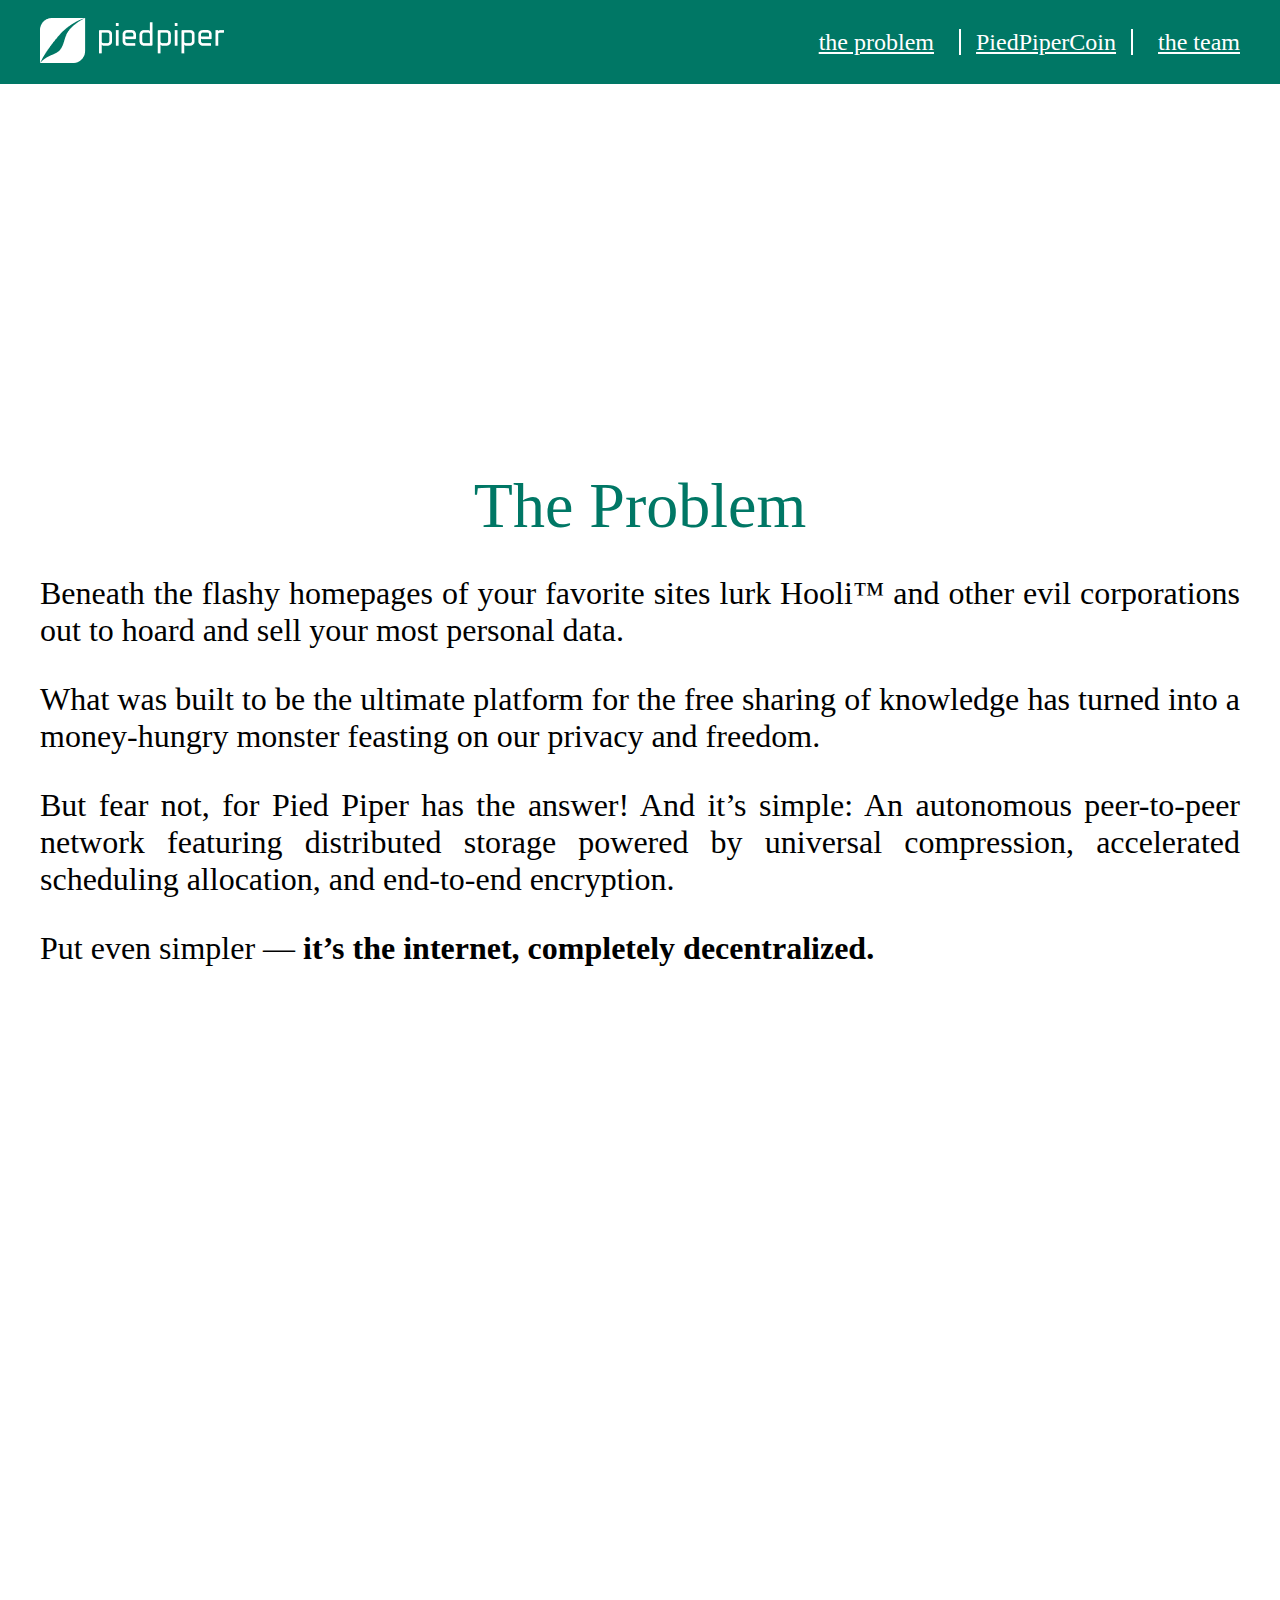
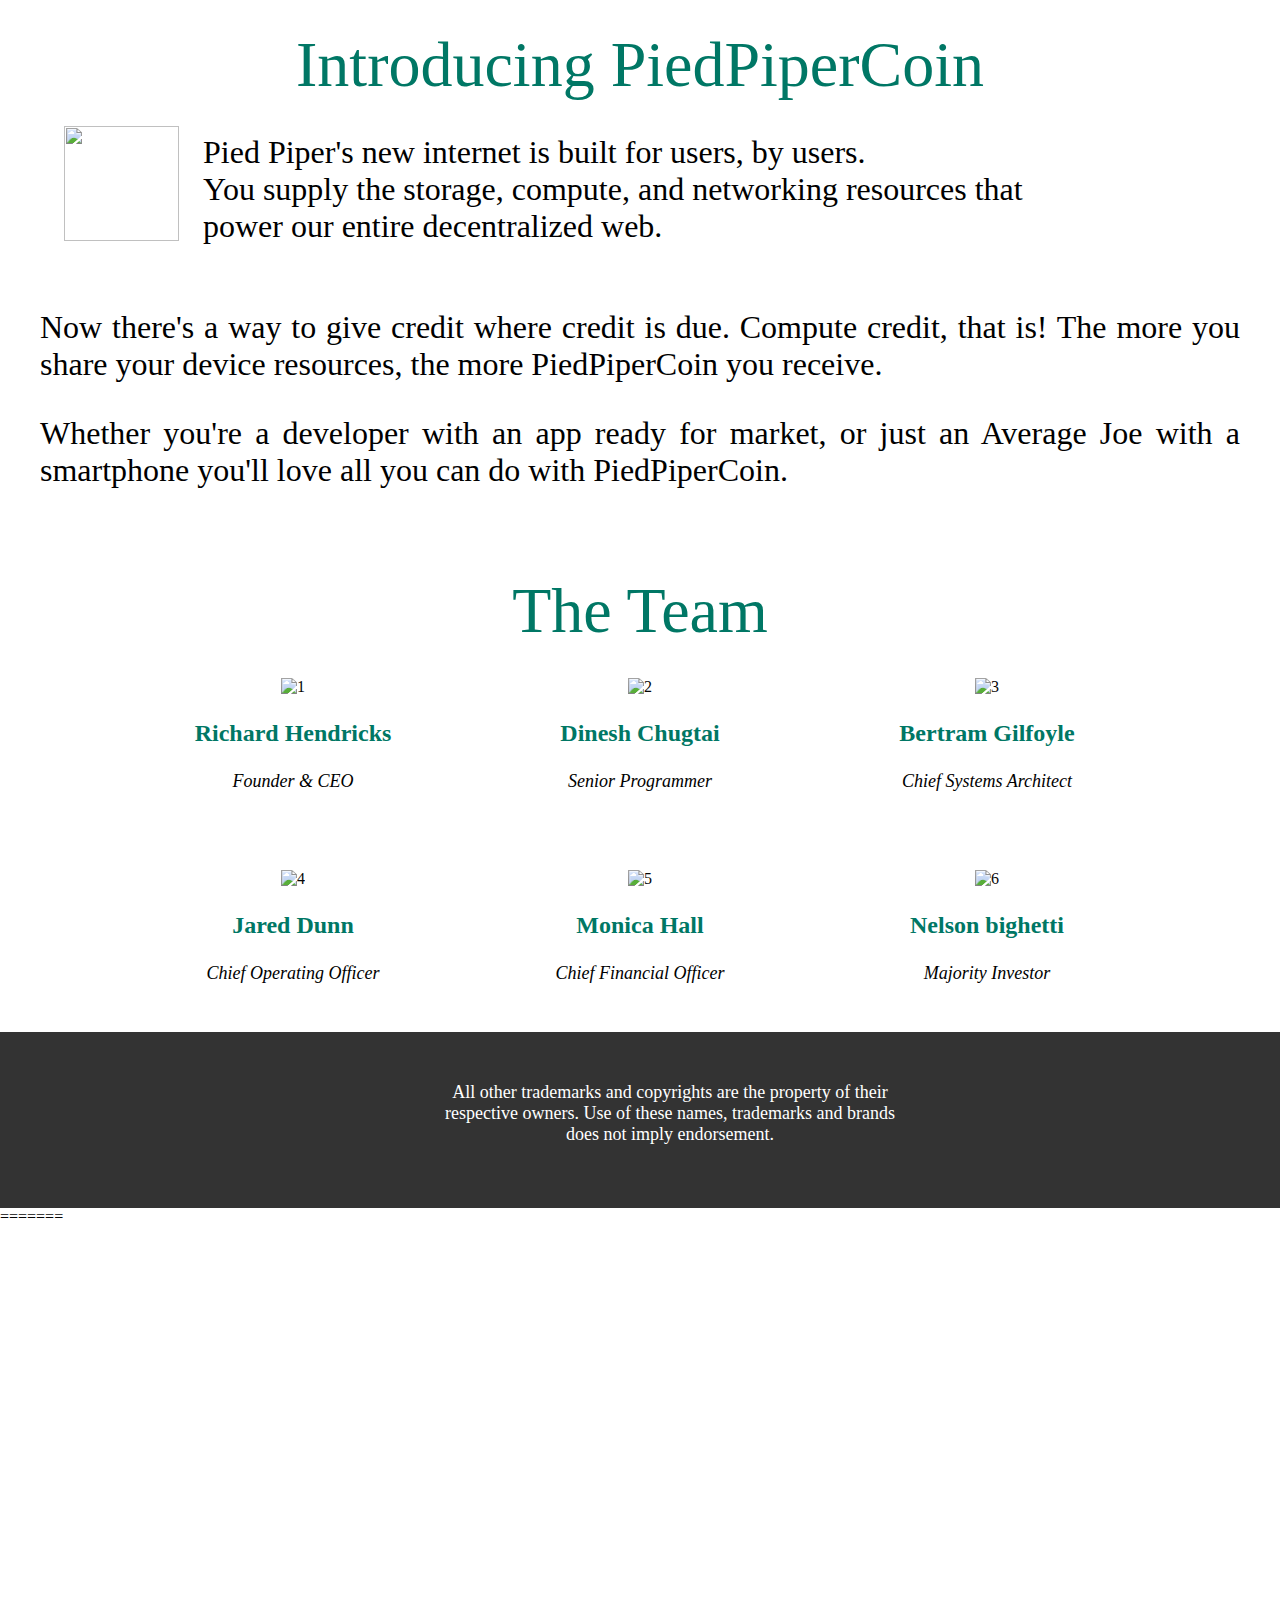
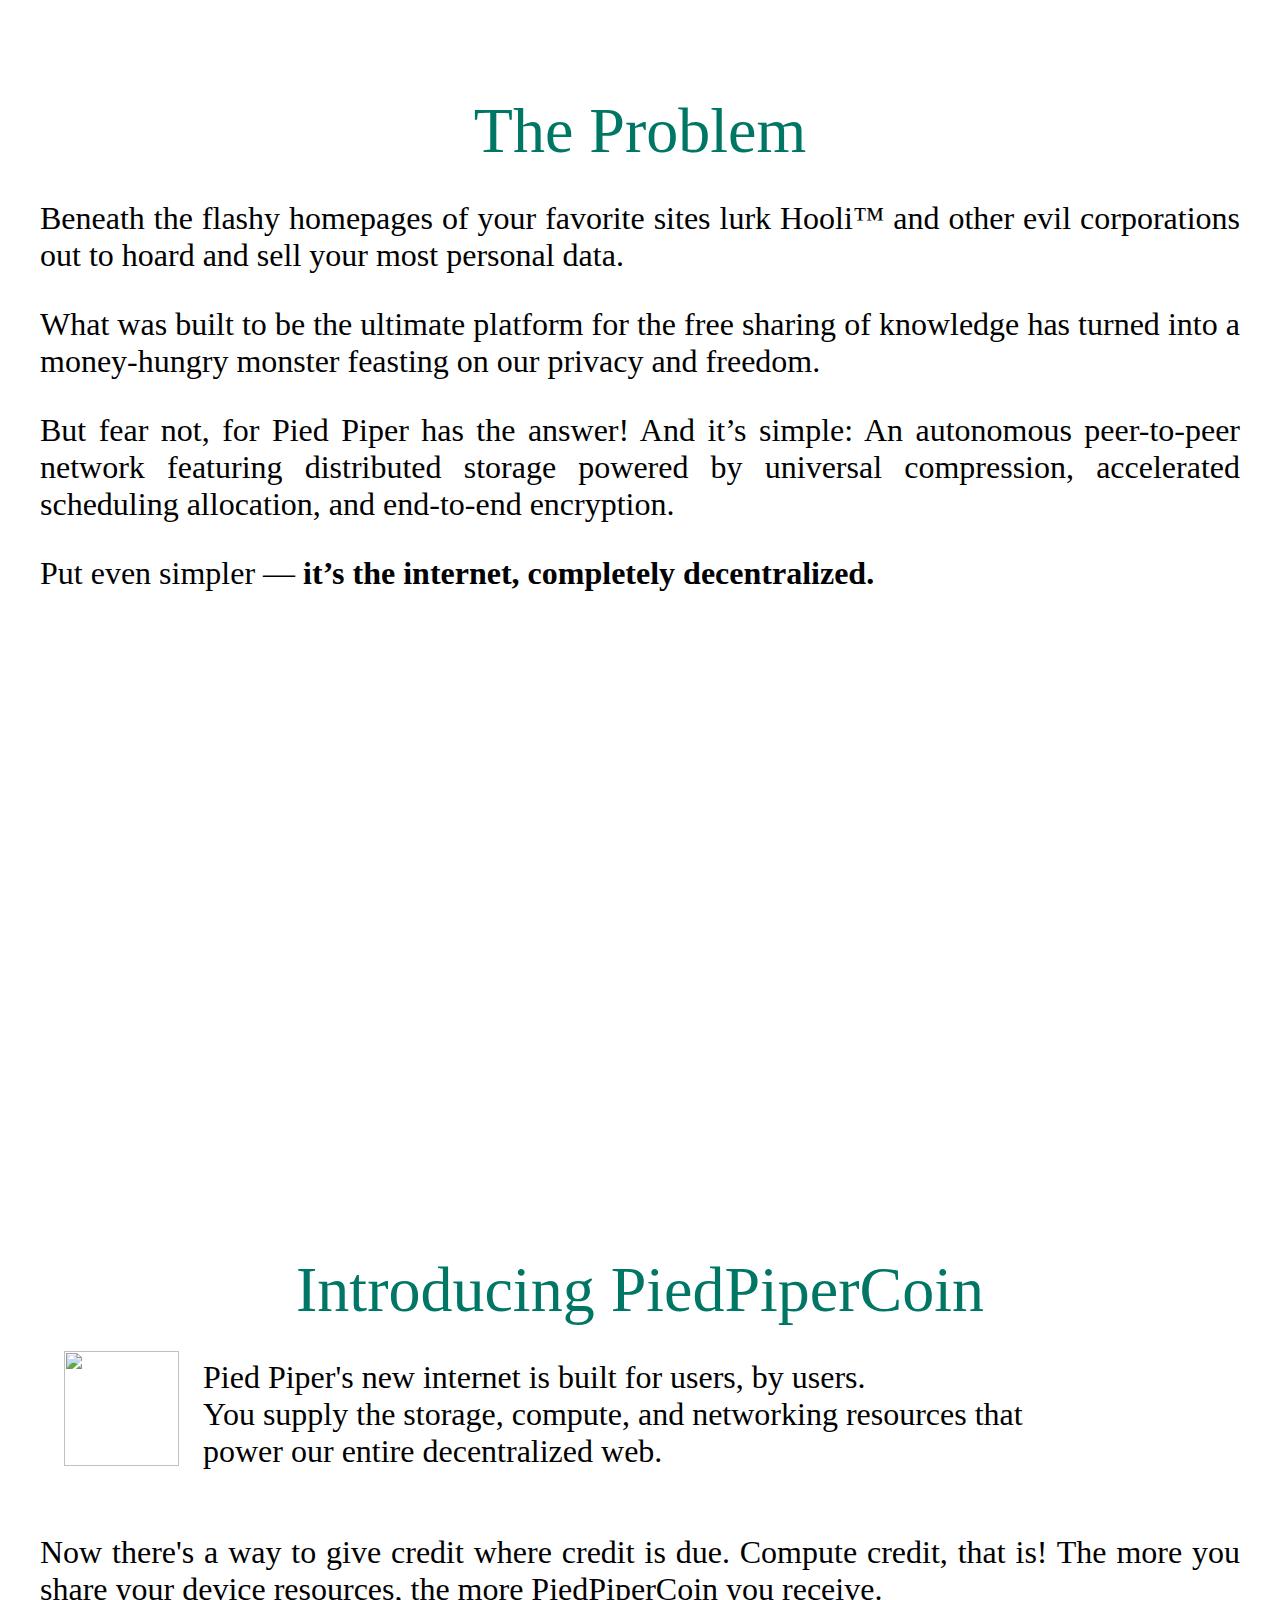
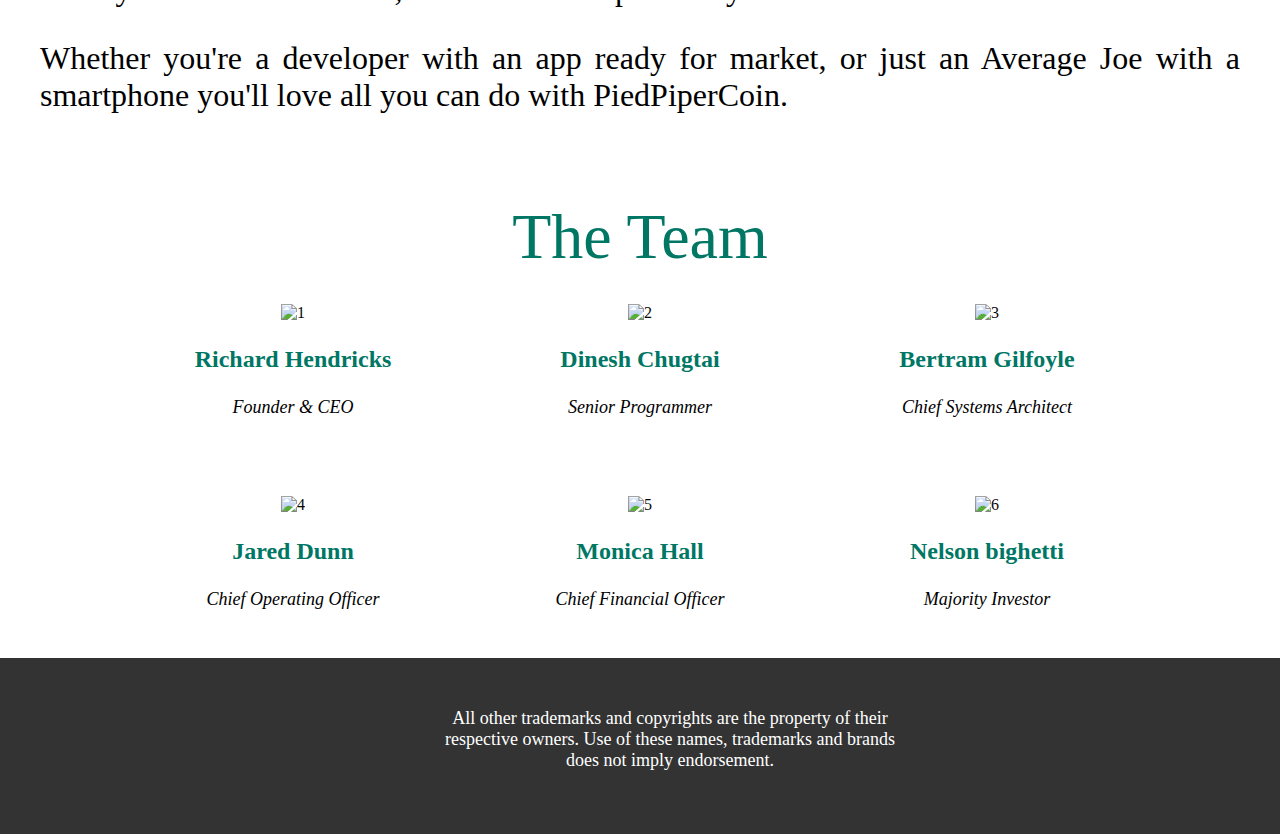
==== index.html @ 7424fce6 "Rename piepernet.html to index.html" ====
<!DOCTYPE html>
<html lang="en">

<head>
    <meta charset="UTF-8">
    <meta http-equiv="X-UA-Compatible" content="IE=edge">
    <meta name="viewport" content="width=device-width, initial-scale=1.0">
    <title>Pipernet</title>
    <link rel="stylesheet" href="pipernet.css">
    <script defer src="./js/header-menu.js"></script>
</head>

<body> 
    <div class="main_wrapper">

        <header class="header">
            <div class="header__content">
                <div class="image">
                    <a href="piepernet.html">
                        <img class="logo" src="picture/logo.png">
                    </a>
                </div>


                <button class="header__burger-btn" id="burger">
                    <span></span><span></span><span></span>
                </button>

                <nav class="nav">
                    <ul class="menu__list">
                        <li class="menu__link">
                            <a class="problem" href="#problem"> the problem </a>
                        </li>
                        <li class="menu__link">
                            <a class="coin" href="#coin"> PiedPiperCoin</a>
                        </li>
                        <li class="menu__link">
                            <a class="tean" href="#team"> the team </a>
                        </li>
                    </ul>
                </nav>
            </div>
        </header>

        <main class="main">

            <section class="title">
                <div class="here">
                    <h1> PiperNet Is Here </h1>
                </div>
            </section>

            <section class="mean__content">
                <h2 id="problem" class="slyleh"> The Problem </h2>
                <div class="text">
                    <p>
                        Beneath the flashy homepages of your favorite sites lurk Hooli™ and other evil corporations
                        out
                        to hoard and sell your most personal data.
                    </p>
                    <p>
                        What was built to be the ultimate platform for the free sharing of knowledge has turned into
                        a
                        money-hungry monster feasting on our privacy and freedom.
                    </p>
                    <p>
                        But fear not, for Pied Piper has the answer! And it’s simple: An autonomous peer-to-peer
                        network
                        featuring distributed storage powered by universal compression, accelerated scheduling
                        allocation, and end-to-end encryption.
                    </p>
                    <p>
                        Put even simpler — <strong> it’s the internet, completely decentralized. </strong>
                    </p>
                </div>
            </section>

            <section class="citate">
                <p class="pcitate">
                    We’re in this together! All of our <br>
                    computers and phones join in a network <br>
                    to make the strongest supercomputer the <br>
                    world has ever seen.
                </p>
            </section>

            <section class="mean__content">
                <h2 id="coin" class="slyleh"> Introducing PiedPiperCoin </h2>

                <div class="textlogo">
                    <img src="picture/PPC Logo.png" class="logomeantwo" alt="">
                    <div class="logotext">
                        <p> Pied Piper's new internet is built for users, by users. <br>
                            You supply the storage, compute, and networking resources that <br>
                            power our entire decentralized web.
                        </p>
                    </div>
                </div>

                <div class="text">
                    <p>
                        Now there's a way to give credit where credit is due. Compute credit, that is! The more you
                        share your device resources, the more PiedPiperCoin you receive.
                    </p>
                    <p>
                        Whether you're a developer with an app ready for market, or just an Average Joe with a
                        smartphone you'll love all you can do with PiedPiperCoin.
                    </p>
                </div>
            </section>

            <section class="team__block__content">
                <h2 id="team" class="slyleh"> The Team </h2>

                <div class="team">

                    <div class="elem">
                        <img class="teamphoto" src="picture/image (3).png" alt="1" />
                        <h3 class="flname">Richard Hendricks</h3>
                        <p class="worker"> Founder & CEO</p>
                    </div>

                    <div class="elem">
                        <img class="teamphoto" src="picture/image (4).png" alt="2" />
                        <h3 class="flname"> Dinesh Chugtai </h3>
                        <p class="worker"> Senior Programmer</p>
                    </div>

                    <div class="elem">
                        <img class="teamphoto" src="picture/image (7).png" alt="3" />
                        <h3 class="flname"> Bertram Gilfoyle</h3>
                        <p class="worker">Chief Systems Architect</p>
                    </div>

                    <div class="elem">
                        <img class="teamphoto" src="picture/image (5).png" alt="4" />
                        <h3 class="flname"> Jared Dunn</h3>
                        <p class="worker">Chief Operating Officer</p>
                    </div>

                    <div class="elem">
                        <img class="teamphoto" src="picture/image (6).png" alt="5" />
                        <h3 class="flname"> Monica Hall</h3>
                        <p class="worker">Chief Financial Officer</p>
                    </div>

                    <div class="elem">
                        <img class="teamphoto" src="picture/image (8).png" alt="6" />
                        <h3 class="flname"> Nelson bighetti</h3>
                        <p class="worker">Majority Investor</p>
                    </div>
                </div>
            </section>

        </main>

        <footer class="footer">
            <div class="footer__content">
                <div class="par-footer">
                    All other trademarks and copyrights are the property of their <br>
                    respective owners. Use of these names, trademarks and brands <br>
                    does not imply endorsement.
                </div>
            </div>
        </footer>

    </div>
</body>

=======
<!DOCTYPE html>
<html lang="en">

<head>
    <meta charset="UTF-8">
    <meta http-equiv="X-UA-Compatible" content="IE=edge">
    <meta name="viewport" content="width=device-width, initial-scale=1.0">
    <title>Pipernet</title>
    <link rel="stylesheet" href="pipernet.css">
    <script defer src="./js/header-menu.js"></script>
</head>

<body>
    <div class="main_wrapper">

        <header class="header">
            <div class="header__content">
                <div class="image">
                    <a href="piepernet.html">
                        <img class="logo" src="picture/logo.png">
                    </a>
                </div>


                <button class="header__burger-btn" id="burger">
                    <span></span><span></span><span></span>
                </button>

                <nav class="nav">
                    <ul class="menu__list">
                        <li class="menu__link">
                            <a class="problem" href="#problem"> the problem </a>
                        </li>
                        <li class="menu__link">
                            <a class="coin" href="#coin"> PiedPiperCoin</a>
                        </li>
                        <li class="menu__link">
                            <a class="tean" href="#team"> the team </a>
                        </li>
                    </ul>
                </nav>
            </div>
        </header>

        <main class="main">

            <section class="title">
                <div class="here">
                    <h1> PiperNet Is Here </h1>
                </div>
            </section>

            <section class="mean__content">
                <h2 id="problem" class="slyleh"> The Problem </h2>
                <div class="text">
                    <p>
                        Beneath the flashy homepages of your favorite sites lurk Hooli™ and other evil corporations
                        out
                        to hoard and sell your most personal data.
                    </p>
                    <p>
                        What was built to be the ultimate platform for the free sharing of knowledge has turned into
                        a
                        money-hungry monster feasting on our privacy and freedom.
                    </p>
                    <p>
                        But fear not, for Pied Piper has the answer! And it’s simple: An autonomous peer-to-peer
                        network
                        featuring distributed storage powered by universal compression, accelerated scheduling
                        allocation, and end-to-end encryption.
                    </p>
                    <p>
                        Put even simpler — <strong> it’s the internet, completely decentralized. </strong>
                    </p>
                </div>
            </section>

            <section class="citate">
                <p class="pcitate">
                    We’re in this together! All of our <br>
                    computers and phones join in a network <br>
                    to make the strongest supercomputer the <br>
                    world has ever seen.
                </p>
            </section>

            <section class="mean__content">
                <h2 id="coin" class="slyleh"> Introducing PiedPiperCoin </h2>

                <div class="textlogo">
                    <img src="picture/PPC Logo.png" class="logomeantwo" alt="">
                    <div class="logotext">
                        <p> Pied Piper's new internet is built for users, by users. <br>
                            You supply the storage, compute, and networking resources that <br>
                            power our entire decentralized web.
                        </p>
                    </div>
                </div>

                <div class="text">
                    <p>
                        Now there's a way to give credit where credit is due. Compute credit, that is! The more you
                        share your device resources, the more PiedPiperCoin you receive.
                    </p>
                    <p>
                        Whether you're a developer with an app ready for market, or just an Average Joe with a
                        smartphone you'll love all you can do with PiedPiperCoin.
                    </p>
                </div>
            </section>

            <section class="team__block__content">
                <h2 id="team" class="slyleh"> The Team </h2>

                <div class="team">

                    <div class="elem">
                        <img class="teamphoto" src="picture/image (3).png" alt="1" />
                        <h3 class="flname">Richard Hendricks</h3>
                        <p class="worker"> Founder & CEO</p>
                    </div>

                    <div class="elem">
                        <img class="teamphoto" src="picture/image (4).png" alt="2" />
                        <h3 class="flname"> Dinesh Chugtai </h3>
                        <p class="worker"> Senior Programmer</p>
                    </div>

                    <div class="elem">
                        <img class="teamphoto" src="picture/image (7).png" alt="3" />
                        <h3 class="flname"> Bertram Gilfoyle</h3>
                        <p class="worker">Chief Systems Architect</p>
                    </div>

                    <div class="elem">
                        <img class="teamphoto" src="picture/image (5).png" alt="4" />
                        <h3 class="flname"> Jared Dunn</h3>
                        <p class="worker">Chief Operating Officer</p>
                    </div>

                    <div class="elem">
                        <img class="teamphoto" src="picture/image (6).png" alt="5" />
                        <h3 class="flname"> Monica Hall</h3>
                        <p class="worker">Chief Financial Officer</p>
                    </div>

                    <div class="elem">
                        <img class="teamphoto" src="picture/image (8).png" alt="6" />
                        <h3 class="flname"> Nelson bighetti</h3>
                        <p class="worker">Majority Investor</p>
                    </div>
                </div>
            </section>

        </main>

        <footer class="footer">
            <div class="footer__content">
                <div class="par-footer">
                    All other trademarks and copyrights are the property of their <br>
                    respective owners. Use of these names, trademarks and brands <br>
                    does not imply endorsement.
                </div>
            </div>
        </footer>

    </div>
</body>
</html>
---- pipernet.css ----
html,
body {
    height: 100%;
    background: #ffffff;
    font-family: "Montserrat";
    font-weight: 300;
    color: #060606;
    margin: 0;
    padding: 0;
}

.main_wrapper {
    min-height: 100%;
    width: 100%;
    margin: 0 auto;
    display: flex;
    flex-direction: column;
    overflow: clip;
}

.main {
    flex: 1 1 auto;
}

[class*="__content"] {
    max-width: 1200px;
    margin: 0 auto;
    padding: 0px 15px;
}

/* ######################################################################## */
/* header ################################################################# */
.header {
    position: fixed;
    top: 0;
    left: 0;
    z-index: 0;
    height: 84px;
    width: 100%;
    background: #007765;
}

.header__content {
    max-width: 1200px;
    height: 100%;
    margin: 0 auto;
    display: flex;
    justify-content: space-between;
    align-items: center;
    flex-direction: row;
}

.image {
    display: flex;
    justify-content: center;
    align-items: center;
    z-index: 4;
}

.nav {
    display: flex;
    justify-content: center;
    align-items: center;
}

.nav a {
    font-family: 'Roboto';
    font-style: normal;
    font-weight: 500;
    font-size: 24px;

    color: #FFFFFF;
    justify-content: right;
    text-align: right;
}

.menu__list {
    display: flex;
    justify-content: center;
    align-items: center;
    flex-direction: row;
}

.menu__link {
    display: flex;
    align-items: center;
    justify-content: center;
    text-align: center;
    text-decoration: none;
    list-style-type: none;
}

.coin {
    margin: 0 10px;
}

.coin::before {
    content: '';
    width: 1px;
    height: 29px;
    background: #ffffff;
    margin: 0 15px;
    padding: 0 1px;
}

.coin::after {
    content: '';
    width: 1px;
    height: 29px;
    background: #ffffff;
    margin: 0 15px;
    padding: 0 1px;
}

/* burger ##################################### */

.header__burger-btn {
    width: 48px;
    height: 48px;
    border: none;
    background: #007765;
    position: relative;
    display: none;
    z-index: 6;
}

.header__burger-btn span {
    position: absolute;
    width: 40px;
    height: 4px;
    background: #022203;
    left: 2px;
    transition: transform .5s, opacity .5, background-color .5s;
}

.header__burger-btn span:nth-child(1) {
    transform: translateY(-15px);
}

.header__burger-btn span:nth-child(3) {
    transform: translateY(15px);
}


.header.open .header__burger-btn span {
    background-color: #ffffff;
}

.header.open .header__burger-btn {
}

.header.open .header__burger-btn span:nth-child(1) {
    transform: translateY(0) rotate(45deg);
}

.header.open .header__burger-btn span:nth-child(2) {
    opacity: 0;
}

.header.open .header__burger-btn span:nth-child(3) {
    transform: translateY(0) rotate(-45deg);
}

@media (max-width: 992px) {

    .header__burger-btn {
        display: block;
        position: absolute;
        right: 20px;
    }

    .nav {
        position: absolute;
        display: flex;
        justify-content: center;
        left: -350px;
        top: 0;
        width: 300px;
        background: #02221d;
        padding: 80px 20px 20px 20px;
        transition: transform .8s;
    }

    .menu__list {
        display: block;
    }

    .menu__link {
        display: flex;
        align-items: center;
        justify-content: center;
        text-align: center;
        margin: 15px 0;
    }

    .header.open .nav {
        transform: translateX(100%);
    }
}

/* ###################################################################### */
/* title ################################################################ */
.title {
    background-image: url(picture/image1.png);
}

.title .here {
    text-align: center;
    padding: 160px 0;
    font-size: larger;
    font-weight: 900;
    color: #FFFFFF;
}

.slyleh {
    font-family: 'Roboto';
    font-style: normal;
    font-weight: 500;
    font-size: 64px;
    text-align: center;
    margin-bottom: 0px;
    color: #007765;
}

p {
    font-family: 'Roboto';
    font-style: normal;
    font-weight: 400;
    font-size: 32px;
    color: #000000;
}

/* ###################################################################### */
/* mean and citate ###################################################### */
.mean__content {
    display: flex;
    justify-content: center;
    text-align: justify;
    flex-direction: column;
}

.citate {
    background: url(picture/image2.png);
}

.pcitate {
    padding: 128px 0;
    font-family: 'Roboto';
    font-style: italic;
    font-weight: 500;
    font-size: 48px;
    line-height: 56px;
    text-align: center;
    color: #FFFFFF;
}

.textlogo {
    display: inline-flex;
}

.logomeantwo {
    padding: 24px;
    width: 115px;
    height: 115px;
}

/* ###################################################################### */
/* team ################################################################# */
.team {
    justify-content: center;
    text-align: center;
}

.elem {
    display: inline-block;
    margin: 30px;
    width: 283px;
}

.teamphoto {
    width: 168px;
    height: 168px;
}

.flname {
    font-weight: 700;
    font-size: 24px;
    color: #007765;
}

.worker {
    font-family: 'Roboto';
    font-style: italic;
    font-weight: 400;
    font-size: 18px;
    line-height: 21px;
    text-align: center;
    color: #000000;
}

/* ###################################################################### */
/* footer ############################################################### */
.footer {
    background: #333333;
    height: 176px;
    width: 100%;
}

.footer__content {
    max-width: 1200px;
    height: 100%;
}

.par-footer {
    color: #FFFFFF;
    font-family: 'Roboto';
    font-style: normal;
    font-weight: 400;
    font-size: 18px;
    line-height: 21px;
    padding: 50px 0 0 60px;
    text-align: center;
}

/* ###################################################################### */
/* media ############################################################### */
@media (max-width: 992px) {
    .slyleh {
        font-size: 44px;
    }
    p {
        font-family: 'Roboto';
        font-style: normal;
        font-weight: 400;
        font-size: 22px;
        color: #000000;
    }
    .pcitate {
        font-size: 38px;
        line-height: 46px;
        padding: 60px 15px;
    }
}
=======
html,
body {
    height: 100%;
    background: #ffffff;
    font-family: "Montserrat";
    font-weight: 300;
    color: #060606;
    margin: 0;
    padding: 0;
}

.main_wrapper {
    min-height: 100%;
    width: 100%;
    margin: 0 auto;
    display: flex;
    flex-direction: column;
    overflow: clip;
}

.main {
    flex: 1 1 auto;
}

[class*="__content"] {
    max-width: 1200px;
    margin: 0 auto;
    padding: 0px 15px;
}

/* ######################################################################## */
/* header ################################################################# */
.header {
    position: fixed;
    top: 0;
    left: 0;
    z-index: 0;
    height: 84px;
    width: 100%;
    background: #007765;
}

.header__content {
    max-width: 1200px;
    height: 100%;
    margin: 0 auto;
    display: flex;
    justify-content: space-between;
    align-items: center;
    flex-direction: row;
}

.image {
    display: flex;
    justify-content: center;
    align-items: center;
    z-index: 4;
}

.nav {
    display: flex;
    justify-content: center;
    align-items: center;
}

.nav a {
    font-family: 'Roboto';
    font-style: normal;
    font-weight: 500;
    font-size: 24px;

    color: #FFFFFF;
    justify-content: right;
    text-align: right;
}

.menu__list {
    display: flex;
    justify-content: center;
    align-items: center;
    flex-direction: row;
}

.menu__link {
    display: flex;
    align-items: center;
    justify-content: center;
    text-align: center;
    text-decoration: none;
    list-style-type: none;
}

.coin {
    margin: 0 10px;
}

.coin::before {
    content: '';
    width: 1px;
    height: 29px;
    background: #ffffff;
    margin: 0 15px;
    padding: 0 1px;
}

.coin::after {
    content: '';
    width: 1px;
    height: 29px;
    background: #ffffff;
    margin: 0 15px;
    padding: 0 1px;
}

/* burger ##################################### */

.header__burger-btn {
    width: 48px;
    height: 48px;
    border: none;
    background: #007765;
    position: relative;
    display: none;
    z-index: 6;
}

.header__burger-btn span {
    position: absolute;
    width: 40px;
    height: 4px;
    background: #022203;
    left: 2px;
    transition: transform .5s, opacity .5, background-color .5s;
}

.header__burger-btn span:nth-child(1) {
    transform: translateY(-15px);
}

.header__burger-btn span:nth-child(3) {
    transform: translateY(15px);
}


.header.open .header__burger-btn span {
    background-color: #ffffff;
}

.header.open .header__burger-btn {
}

.header.open .header__burger-btn span:nth-child(1) {
    transform: translateY(0) rotate(45deg);
}

.header.open .header__burger-btn span:nth-child(2) {
    opacity: 0;
}

.header.open .header__burger-btn span:nth-child(3) {
    transform: translateY(0) rotate(-45deg);
}

@media (max-width: 992px) {

    .header__burger-btn {
        display: block;
        position: absolute;
        right: 20px;
    }

    .nav {
        position: absolute;
        display: flex;
        justify-content: center;
        left: -350px;
        top: 0;
        width: 300px;
        background: #02221d;
        padding: 80px 20px 20px 20px;
        transition: transform .8s;
    }

    .menu__list {
        display: block;
    }

    .menu__link {
        display: flex;
        align-items: center;
        justify-content: center;
        text-align: center;
        margin: 15px 0;
    }

    .header.open .nav {
        transform: translateX(100%);
    }
}

/* ###################################################################### */
/* title ################################################################ */
.title {
    background-image: url(picture/image1.png);
}

.title .here {
    text-align: center;
    padding: 160px 0;
    font-size: larger;
    font-weight: 900;
    color: #FFFFFF;
}

.slyleh {
    font-family: 'Roboto';
    font-style: normal;
    font-weight: 500;
    font-size: 64px;
    text-align: center;
    margin-bottom: 0px;
    color: #007765;
}

p {
    font-family: 'Roboto';
    font-style: normal;
    font-weight: 400;
    font-size: 32px;
    color: #000000;
}

/* ###################################################################### */
/* mean and citate ###################################################### */
.mean__content {
    display: flex;
    justify-content: center;
    text-align: justify;
    flex-direction: column;
}

.citate {
    background: url(picture/image2.png);
}

.pcitate {
    padding: 128px 0;
    font-family: 'Roboto';
    font-style: italic;
    font-weight: 500;
    font-size: 48px;
    line-height: 56px;
    text-align: center;
    color: #FFFFFF;
}

.textlogo {
    display: inline-flex;
}

.logomeantwo {
    padding: 24px;
    width: 115px;
    height: 115px;
}

/* ###################################################################### */
/* team ################################################################# */
.team {
    justify-content: center;
    text-align: center;
}

.elem {
    display: inline-block;
    margin: 30px;
    width: 283px;
}

.teamphoto {
    width: 168px;
    height: 168px;
}

.flname {
    font-weight: 700;
    font-size: 24px;
    color: #007765;
}

.worker {
    font-family: 'Roboto';
    font-style: italic;
    font-weight: 400;
    font-size: 18px;
    line-height: 21px;
    text-align: center;
    color: #000000;
}

/* ###################################################################### */
/* footer ############################################################### */
.footer {
    background: #333333;
    height: 176px;
    width: 100%;
}

.footer__content {
    max-width: 1200px;
    height: 100%;
}

.par-footer {
    color: #FFFFFF;
    font-family: 'Roboto';
    font-style: normal;
    font-weight: 400;
    font-size: 18px;
    line-height: 21px;
    padding: 50px 0 0 60px;
    text-align: center;
}

/* ###################################################################### */
/* media ############################################################### */
@media (max-width: 992px) {
    .slyleh {
        font-size: 44px;
    }
    p {
        font-family: 'Roboto';
        font-style: normal;
        font-weight: 400;
        font-size: 22px;
        color: #000000;
    }
    .pcitate {
        font-size: 38px;
        line-height: 46px;
        padding: 60px 15px;
    }
}
---- pipernet.css ----
html,
body {
    height: 100%;
    background: #ffffff;
    font-family: "Montserrat";
    font-weight: 300;
    color: #060606;
    margin: 0;
    padding: 0;
}

.main_wrapper {
    min-height: 100%;
    width: 100%;
    margin: 0 auto;
    display: flex;
    flex-direction: column;
    overflow: clip;
}

.main {
    flex: 1 1 auto;
}

[class*="__content"] {
    max-width: 1200px;
    margin: 0 auto;
    padding: 0px 15px;
}

/* ######################################################################## */
/* header ################################################################# */
.header {
    position: fixed;
    top: 0;
    left: 0;
    z-index: 0;
    height: 84px;
    width: 100%;
    background: #007765;
}

.header__content {
    max-width: 1200px;
    height: 100%;
    margin: 0 auto;
    display: flex;
    justify-content: space-between;
    align-items: center;
    flex-direction: row;
}

.image {
    display: flex;
    justify-content: center;
    align-items: center;
    z-index: 4;
}

.nav {
    display: flex;
    justify-content: center;
    align-items: center;
}

.nav a {
    font-family: 'Roboto';
    font-style: normal;
    font-weight: 500;
    font-size: 24px;

    color: #FFFFFF;
    justify-content: right;
    text-align: right;
}

.menu__list {
    display: flex;
    justify-content: center;
    align-items: center;
    flex-direction: row;
}

.menu__link {
    display: flex;
    align-items: center;
    justify-content: center;
    text-align: center;
    text-decoration: none;
    list-style-type: none;
}

.coin {
    margin: 0 10px;
}

.coin::before {
    content: '';
    width: 1px;
    height: 29px;
    background: #ffffff;
    margin: 0 15px;
    padding: 0 1px;
}

.coin::after {
    content: '';
    width: 1px;
    height: 29px;
    background: #ffffff;
    margin: 0 15px;
    padding: 0 1px;
}

/* burger ##################################### */

.header__burger-btn {
    width: 48px;
    height: 48px;
    border: none;
    background: #007765;
    position: relative;
    display: none;
    z-index: 6;
}

.header__burger-btn span {
    position: absolute;
    width: 40px;
    height: 4px;
    background: #022203;
    left: 2px;
    transition: transform .5s, opacity .5, background-color .5s;
}

.header__burger-btn span:nth-child(1) {
    transform: translateY(-15px);
}

.header__burger-btn span:nth-child(3) {
    transform: translateY(15px);
}


.header.open .header__burger-btn span {
    background-color: #ffffff;
}

.header.open .header__burger-btn {
}

.header.open .header__burger-btn span:nth-child(1) {
    transform: translateY(0) rotate(45deg);
}

.header.open .header__burger-btn span:nth-child(2) {
    opacity: 0;
}

.header.open .header__burger-btn span:nth-child(3) {
    transform: translateY(0) rotate(-45deg);
}

@media (max-width: 992px) {

    .header__burger-btn {
        display: block;
        position: absolute;
        right: 20px;
    }

    .nav {
        position: absolute;
        display: flex;
        justify-content: center;
        left: -350px;
        top: 0;
        width: 300px;
        background: #02221d;
        padding: 80px 20px 20px 20px;
        transition: transform .8s;
    }

    .menu__list {
        display: block;
    }

    .menu__link {
        display: flex;
        align-items: center;
        justify-content: center;
        text-align: center;
        margin: 15px 0;
    }

    .header.open .nav {
        transform: translateX(100%);
    }
}

/* ###################################################################### */
/* title ################################################################ */
.title {
    background-image: url(picture/image1.png);
}

.title .here {
    text-align: center;
    padding: 160px 0;
    font-size: larger;
    font-weight: 900;
    color: #FFFFFF;
}

.slyleh {
    font-family: 'Roboto';
    font-style: normal;
    font-weight: 500;
    font-size: 64px;
    text-align: center;
    margin-bottom: 0px;
    color: #007765;
}

p {
    font-family: 'Roboto';
    font-style: normal;
    font-weight: 400;
    font-size: 32px;
    color: #000000;
}

/* ###################################################################### */
/* mean and citate ###################################################### */
.mean__content {
    display: flex;
    justify-content: center;
    text-align: justify;
    flex-direction: column;
}

.citate {
    background: url(picture/image2.png);
}

.pcitate {
    padding: 128px 0;
    font-family: 'Roboto';
    font-style: italic;
    font-weight: 500;
    font-size: 48px;
    line-height: 56px;
    text-align: center;
    color: #FFFFFF;
}

.textlogo {
    display: inline-flex;
}

.logomeantwo {
    padding: 24px;
    width: 115px;
    height: 115px;
}

/* ###################################################################### */
/* team ################################################################# */
.team {
    justify-content: center;
    text-align: center;
}

.elem {
    display: inline-block;
    margin: 30px;
    width: 283px;
}

.teamphoto {
    width: 168px;
    height: 168px;
}

.flname {
    font-weight: 700;
    font-size: 24px;
    color: #007765;
}

.worker {
    font-family: 'Roboto';
    font-style: italic;
    font-weight: 400;
    font-size: 18px;
    line-height: 21px;
    text-align: center;
    color: #000000;
}

/* ###################################################################### */
/* footer ############################################################### */
.footer {
    background: #333333;
    height: 176px;
    width: 100%;
}

.footer__content {
    max-width: 1200px;
    height: 100%;
}

.par-footer {
    color: #FFFFFF;
    font-family: 'Roboto';
    font-style: normal;
    font-weight: 400;
    font-size: 18px;
    line-height: 21px;
    padding: 50px 0 0 60px;
    text-align: center;
}

/* ###################################################################### */
/* media ############################################################### */
@media (max-width: 992px) {
    .slyleh {
        font-size: 44px;
    }
    p {
        font-family: 'Roboto';
        font-style: normal;
        font-weight: 400;
        font-size: 22px;
        color: #000000;
    }
    .pcitate {
        font-size: 38px;
        line-height: 46px;
        padding: 60px 15px;
    }
}
=======
html,
body {
    height: 100%;
    background: #ffffff;
    font-family: "Montserrat";
    font-weight: 300;
    color: #060606;
    margin: 0;
    padding: 0;
}

.main_wrapper {
    min-height: 100%;
    width: 100%;
    margin: 0 auto;
    display: flex;
    flex-direction: column;
    overflow: clip;
}

.main {
    flex: 1 1 auto;
}

[class*="__content"] {
    max-width: 1200px;
    margin: 0 auto;
    padding: 0px 15px;
}

/* ######################################################################## */
/* header ################################################################# */
.header {
    position: fixed;
    top: 0;
    left: 0;
    z-index: 0;
    height: 84px;
    width: 100%;
    background: #007765;
}

.header__content {
    max-width: 1200px;
    height: 100%;
    margin: 0 auto;
    display: flex;
    justify-content: space-between;
    align-items: center;
    flex-direction: row;
}

.image {
    display: flex;
    justify-content: center;
    align-items: center;
    z-index: 4;
}

.nav {
    display: flex;
    justify-content: center;
    align-items: center;
}

.nav a {
    font-family: 'Roboto';
    font-style: normal;
    font-weight: 500;
    font-size: 24px;

    color: #FFFFFF;
    justify-content: right;
    text-align: right;
}

.menu__list {
    display: flex;
    justify-content: center;
    align-items: center;
    flex-direction: row;
}

.menu__link {
    display: flex;
    align-items: center;
    justify-content: center;
    text-align: center;
    text-decoration: none;
    list-style-type: none;
}

.coin {
    margin: 0 10px;
}

.coin::before {
    content: '';
    width: 1px;
    height: 29px;
    background: #ffffff;
    margin: 0 15px;
    padding: 0 1px;
}

.coin::after {
    content: '';
    width: 1px;
    height: 29px;
    background: #ffffff;
    margin: 0 15px;
    padding: 0 1px;
}

/* burger ##################################### */

.header__burger-btn {
    width: 48px;
    height: 48px;
    border: none;
    background: #007765;
    position: relative;
    display: none;
    z-index: 6;
}

.header__burger-btn span {
    position: absolute;
    width: 40px;
    height: 4px;
    background: #022203;
    left: 2px;
    transition: transform .5s, opacity .5, background-color .5s;
}

.header__burger-btn span:nth-child(1) {
    transform: translateY(-15px);
}

.header__burger-btn span:nth-child(3) {
    transform: translateY(15px);
}


.header.open .header__burger-btn span {
    background-color: #ffffff;
}

.header.open .header__burger-btn {
}

.header.open .header__burger-btn span:nth-child(1) {
    transform: translateY(0) rotate(45deg);
}

.header.open .header__burger-btn span:nth-child(2) {
    opacity: 0;
}

.header.open .header__burger-btn span:nth-child(3) {
    transform: translateY(0) rotate(-45deg);
}

@media (max-width: 992px) {

    .header__burger-btn {
        display: block;
        position: absolute;
        right: 20px;
    }

    .nav {
        position: absolute;
        display: flex;
        justify-content: center;
        left: -350px;
        top: 0;
        width: 300px;
        background: #02221d;
        padding: 80px 20px 20px 20px;
        transition: transform .8s;
    }

    .menu__list {
        display: block;
    }

    .menu__link {
        display: flex;
        align-items: center;
        justify-content: center;
        text-align: center;
        margin: 15px 0;
    }

    .header.open .nav {
        transform: translateX(100%);
    }
}

/* ###################################################################### */
/* title ################################################################ */
.title {
    background-image: url(picture/image1.png);
}

.title .here {
    text-align: center;
    padding: 160px 0;
    font-size: larger;
    font-weight: 900;
    color: #FFFFFF;
}

.slyleh {
    font-family: 'Roboto';
    font-style: normal;
    font-weight: 500;
    font-size: 64px;
    text-align: center;
    margin-bottom: 0px;
    color: #007765;
}

p {
    font-family: 'Roboto';
    font-style: normal;
    font-weight: 400;
    font-size: 32px;
    color: #000000;
}

/* ###################################################################### */
/* mean and citate ###################################################### */
.mean__content {
    display: flex;
    justify-content: center;
    text-align: justify;
    flex-direction: column;
}

.citate {
    background: url(picture/image2.png);
}

.pcitate {
    padding: 128px 0;
    font-family: 'Roboto';
    font-style: italic;
    font-weight: 500;
    font-size: 48px;
    line-height: 56px;
    text-align: center;
    color: #FFFFFF;
}

.textlogo {
    display: inline-flex;
}

.logomeantwo {
    padding: 24px;
    width: 115px;
    height: 115px;
}

/* ###################################################################### */
/* team ################################################################# */
.team {
    justify-content: center;
    text-align: center;
}

.elem {
    display: inline-block;
    margin: 30px;
    width: 283px;
}

.teamphoto {
    width: 168px;
    height: 168px;
}

.flname {
    font-weight: 700;
    font-size: 24px;
    color: #007765;
}

.worker {
    font-family: 'Roboto';
    font-style: italic;
    font-weight: 400;
    font-size: 18px;
    line-height: 21px;
    text-align: center;
    color: #000000;
}

/* ###################################################################### */
/* footer ############################################################### */
.footer {
    background: #333333;
    height: 176px;
    width: 100%;
}

.footer__content {
    max-width: 1200px;
    height: 100%;
}

.par-footer {
    color: #FFFFFF;
    font-family: 'Roboto';
    font-style: normal;
    font-weight: 400;
    font-size: 18px;
    line-height: 21px;
    padding: 50px 0 0 60px;
    text-align: center;
}

/* ###################################################################### */
/* media ############################################################### */
@media (max-width: 992px) {
    .slyleh {
        font-size: 44px;
    }
    p {
        font-family: 'Roboto';
        font-style: normal;
        font-weight: 400;
        font-size: 22px;
        color: #000000;
    }
    .pcitate {
        font-size: 38px;
        line-height: 46px;
        padding: 60px 15px;
    }
}
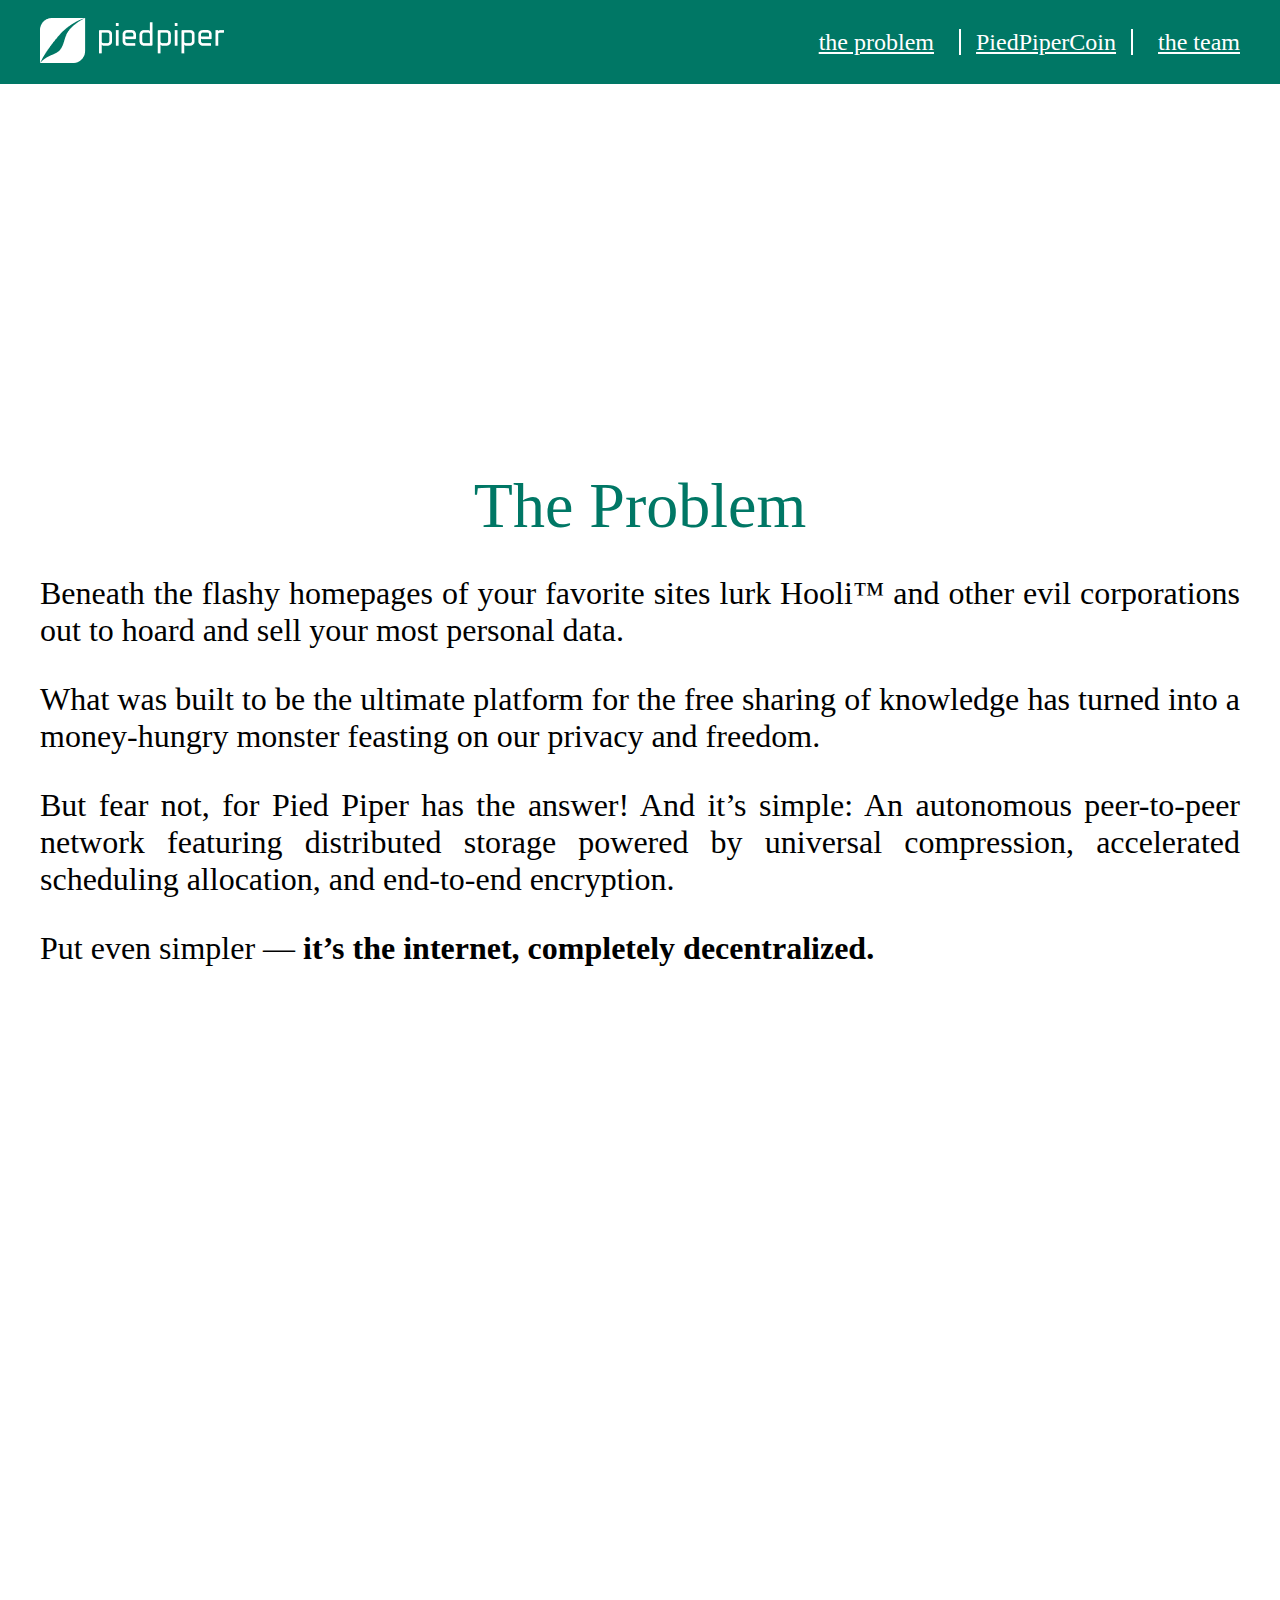
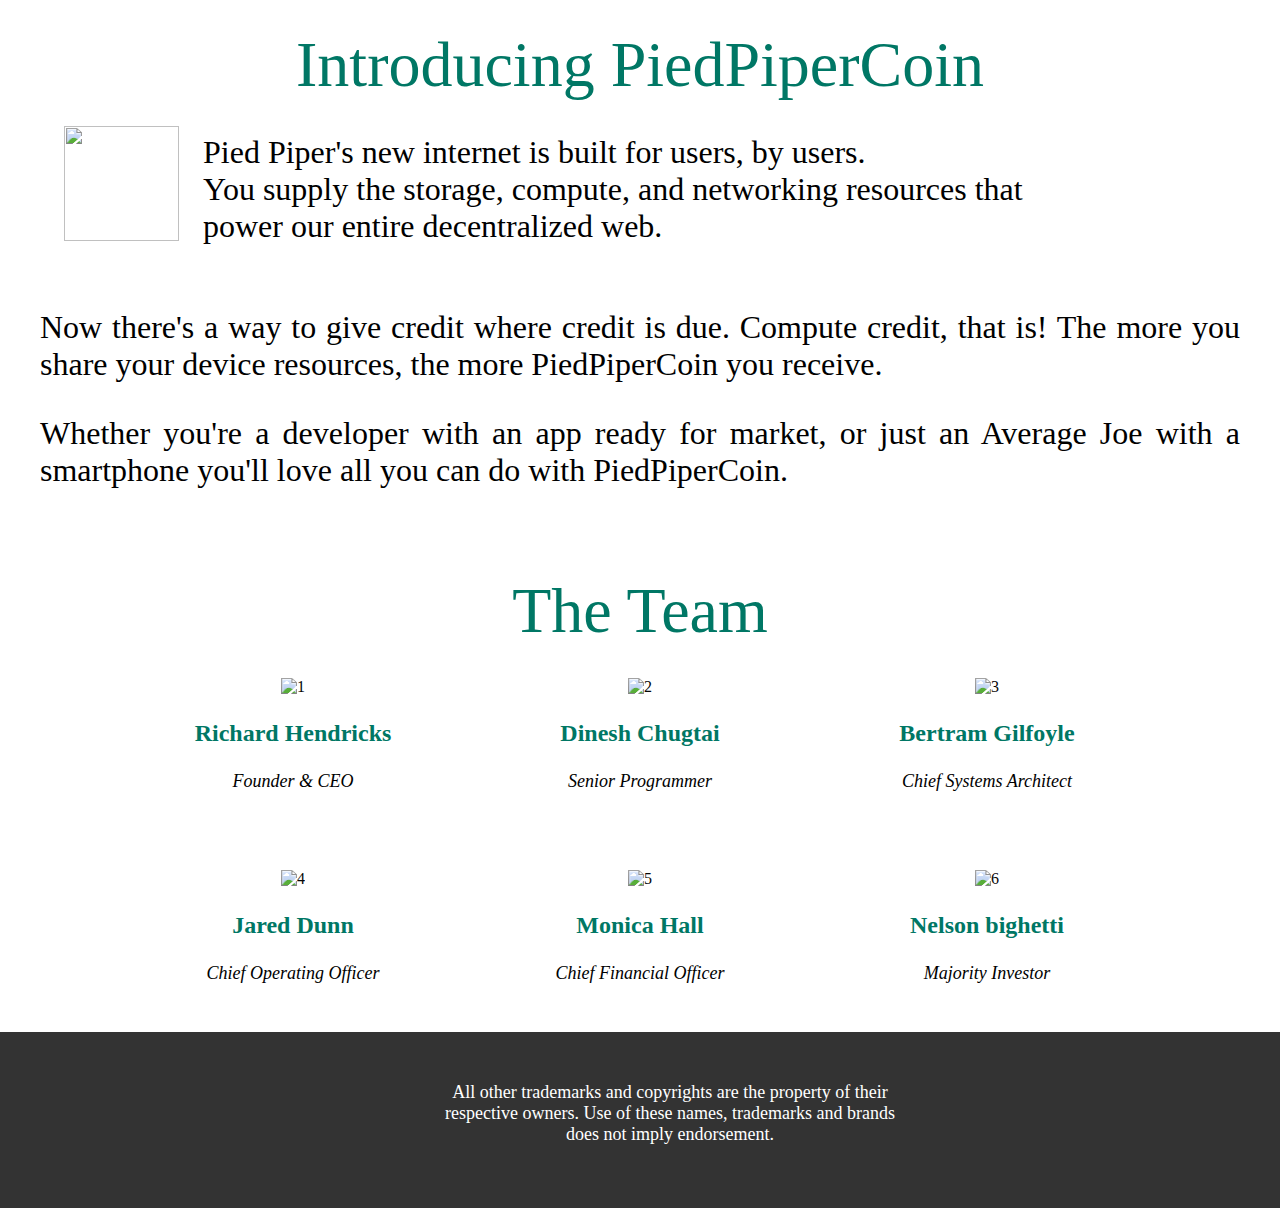
==== commit 26b763f2: "Update index.html" ====
--- a/index.html
+++ b/index.html
@@ -166,174 +166,3 @@
 
     </div>
 </body>
-
-=======
-<!DOCTYPE html>
-<html lang="en">
-
-<head>
-    <meta charset="UTF-8">
-    <meta http-equiv="X-UA-Compatible" content="IE=edge">
-    <meta name="viewport" content="width=device-width, initial-scale=1.0">
-    <title>Pipernet</title>
-    <link rel="stylesheet" href="pipernet.css">
-    <script defer src="./js/header-menu.js"></script>
-</head>
-
-<body>
-    <div class="main_wrapper">
-
-        <header class="header">
-            <div class="header__content">
-                <div class="image">
-                    <a href="piepernet.html">
-                        <img class="logo" src="picture/logo.png">
-                    </a>
-                </div>
-
-
-                <button class="header__burger-btn" id="burger">
-                    <span></span><span></span><span></span>
-                </button>
-
-                <nav class="nav">
-                    <ul class="menu__list">
-                        <li class="menu__link">
-                            <a class="problem" href="#problem"> the problem </a>
-                        </li>
-                        <li class="menu__link">
-                            <a class="coin" href="#coin"> PiedPiperCoin</a>
-                        </li>
-                        <li class="menu__link">
-                            <a class="tean" href="#team"> the team </a>
-                        </li>
-                    </ul>
-                </nav>
-            </div>
-        </header>
-
-        <main class="main">
-
-            <section class="title">
-                <div class="here">
-                    <h1> PiperNet Is Here </h1>
-                </div>
-            </section>
-
-            <section class="mean__content">
-                <h2 id="problem" class="slyleh"> The Problem </h2>
-                <div class="text">
-                    <p>
-                        Beneath the flashy homepages of your favorite sites lurk Hooli™ and other evil corporations
-                        out
-                        to hoard and sell your most personal data.
-                    </p>
-                    <p>
-                        What was built to be the ultimate platform for the free sharing of knowledge has turned into
-                        a
-                        money-hungry monster feasting on our privacy and freedom.
-                    </p>
-                    <p>
-                        But fear not, for Pied Piper has the answer! And it’s simple: An autonomous peer-to-peer
-                        network
-                        featuring distributed storage powered by universal compression, accelerated scheduling
-                        allocation, and end-to-end encryption.
-                    </p>
-                    <p>
-                        Put even simpler — <strong> it’s the internet, completely decentralized. </strong>
-                    </p>
-                </div>
-            </section>
-
-            <section class="citate">
-                <p class="pcitate">
-                    We’re in this together! All of our <br>
-                    computers and phones join in a network <br>
-                    to make the strongest supercomputer the <br>
-                    world has ever seen.
-                </p>
-            </section>
-
-            <section class="mean__content">
-                <h2 id="coin" class="slyleh"> Introducing PiedPiperCoin </h2>
-
-                <div class="textlogo">
-                    <img src="picture/PPC Logo.png" class="logomeantwo" alt="">
-                    <div class="logotext">
-                        <p> Pied Piper's new internet is built for users, by users. <br>
-                            You supply the storage, compute, and networking resources that <br>
-                            power our entire decentralized web.
-                        </p>
-                    </div>
-                </div>
-
-                <div class="text">
-                    <p>
-                        Now there's a way to give credit where credit is due. Compute credit, that is! The more you
-                        share your device resources, the more PiedPiperCoin you receive.
-                    </p>
-                    <p>
-                        Whether you're a developer with an app ready for market, or just an Average Joe with a
-                        smartphone you'll love all you can do with PiedPiperCoin.
-                    </p>
-                </div>
-            </section>
-
-            <section class="team__block__content">
-                <h2 id="team" class="slyleh"> The Team </h2>
-
-                <div class="team">
-
-                    <div class="elem">
-                        <img class="teamphoto" src="picture/image (3).png" alt="1" />
-                        <h3 class="flname">Richard Hendricks</h3>
-                        <p class="worker"> Founder & CEO</p>
-                    </div>
-
-                    <div class="elem">
-                        <img class="teamphoto" src="picture/image (4).png" alt="2" />
-                        <h3 class="flname"> Dinesh Chugtai </h3>
-                        <p class="worker"> Senior Programmer</p>
-                    </div>
-
-                    <div class="elem">
-                        <img class="teamphoto" src="picture/image (7).png" alt="3" />
-                        <h3 class="flname"> Bertram Gilfoyle</h3>
-                        <p class="worker">Chief Systems Architect</p>
-                    </div>
-
-                    <div class="elem">
-                        <img class="teamphoto" src="picture/image (5).png" alt="4" />
-                        <h3 class="flname"> Jared Dunn</h3>
-                        <p class="worker">Chief Operating Officer</p>
-                    </div>
-
-                    <div class="elem">
-                        <img class="teamphoto" src="picture/image (6).png" alt="5" />
-                        <h3 class="flname"> Monica Hall</h3>
-                        <p class="worker">Chief Financial Officer</p>
-                    </div>
-
-                    <div class="elem">
-                        <img class="teamphoto" src="picture/image (8).png" alt="6" />
-                        <h3 class="flname"> Nelson bighetti</h3>
-                        <p class="worker">Majority Investor</p>
-                    </div>
-                </div>
-            </section>
-
-        </main>
-
-        <footer class="footer">
-            <div class="footer__content">
-                <div class="par-footer">
-                    All other trademarks and copyrights are the property of their <br>
-                    respective owners. Use of these names, trademarks and brands <br>
-                    does not imply endorsement.
-                </div>
-            </div>
-        </footer>
-
-    </div>
-</body>
-</html>
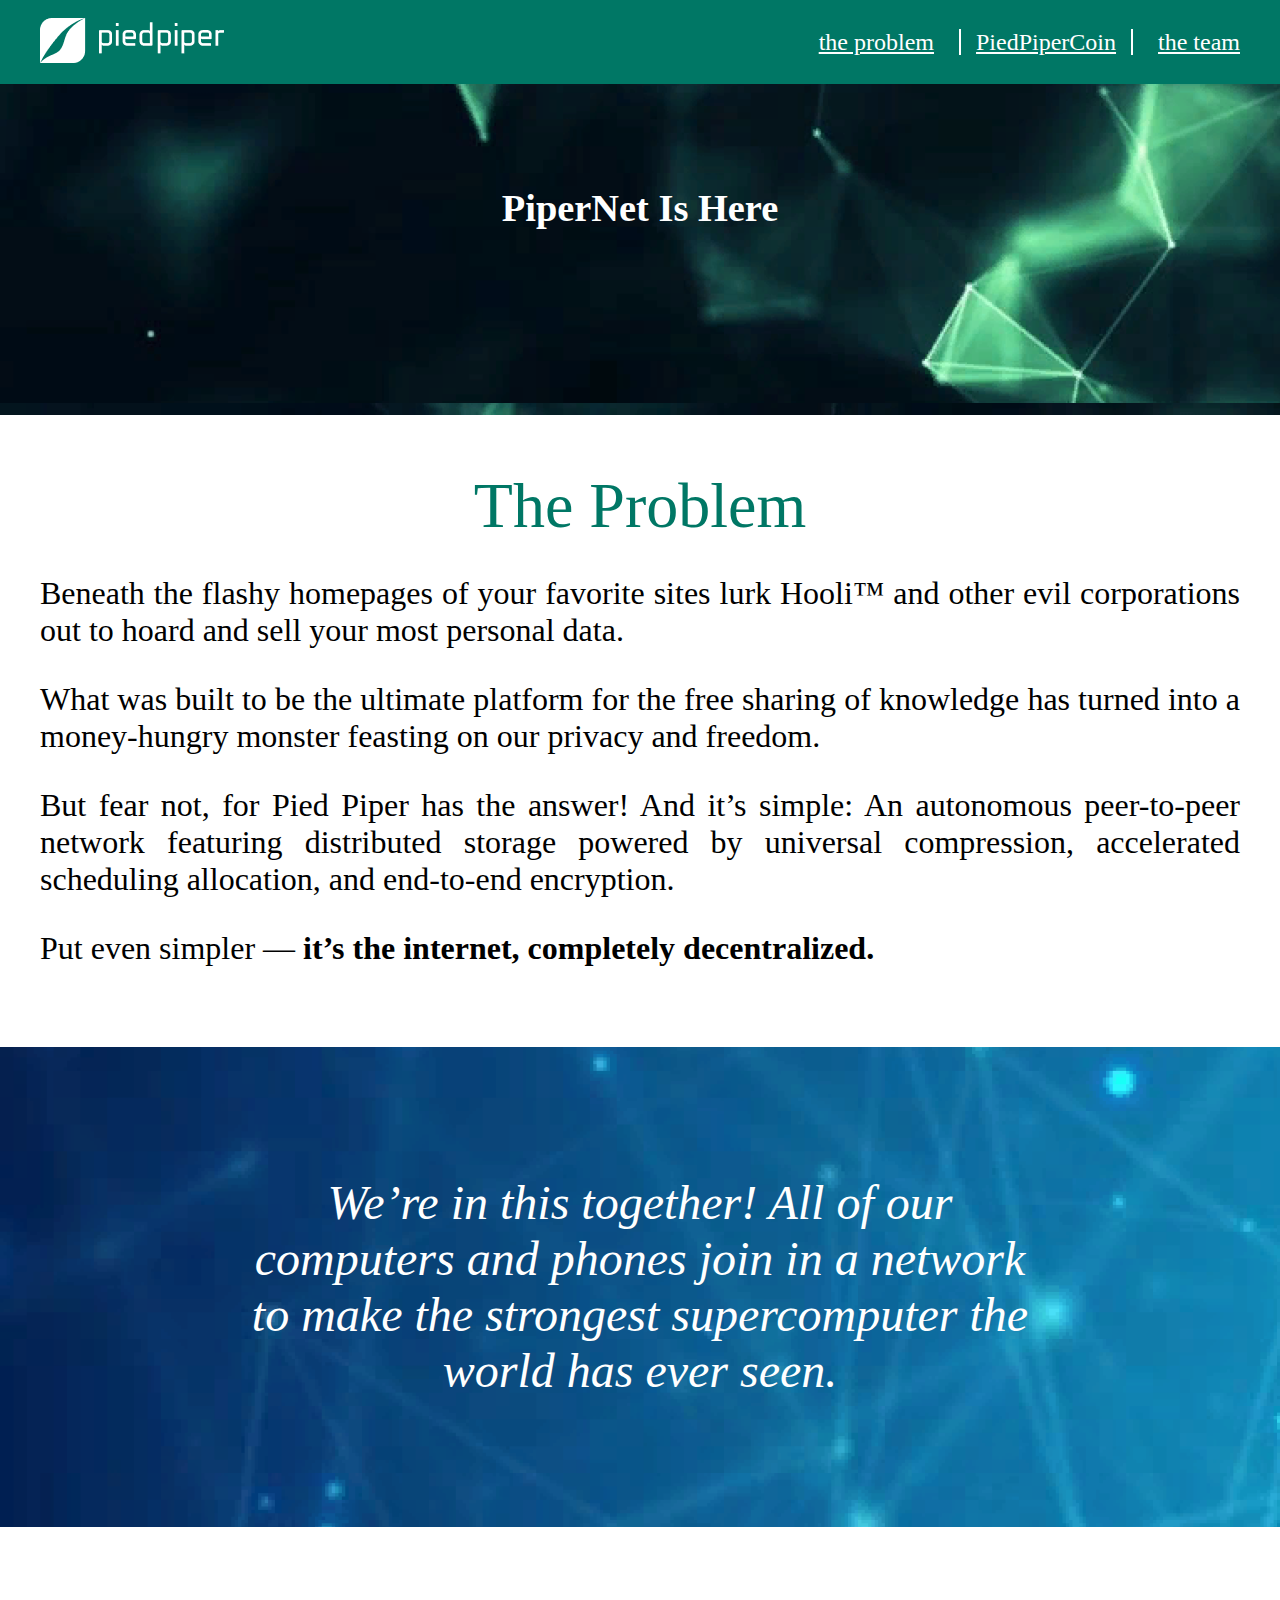
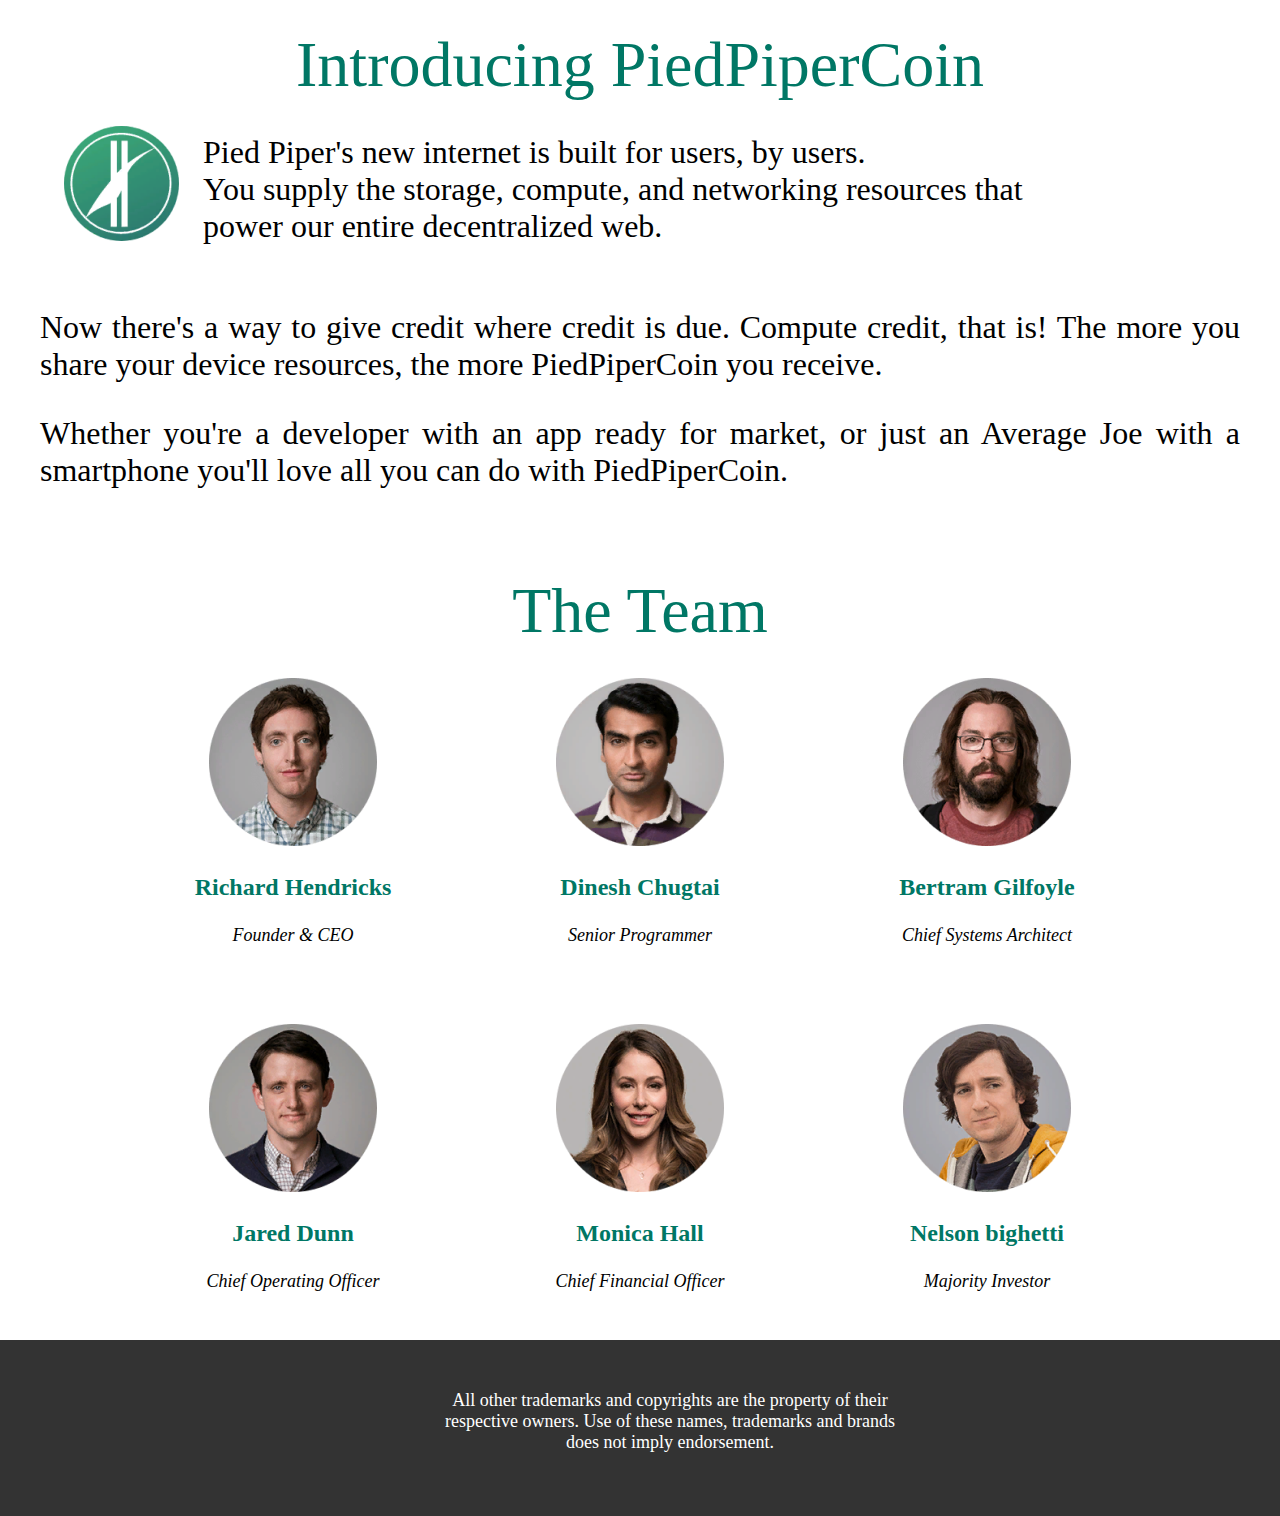
==== commit 75f21357: "Update index.html" ====
--- a/index.html
+++ b/index.html
@@ -7,6 +7,7 @@
     <meta name="viewport" content="width=device-width, initial-scale=1.0">
     <title>Pipernet</title>
     <link rel="stylesheet" href="pipernet.css">
+    <link rel="icon" href="./picture/favicon.ico">
     <script defer src="./js/header-menu.js"></script>
 </head>
 
--- a/pipernet.css
+++ b/pipernet.css
@@ -201,7 +201,8 @@
 /* ###################################################################### */
 /* title ################################################################ */
 .title {
-    background-image: url(picture/image1.png);
+    background-image: url('./picture/image1.png');
+    width: 100%;
 }
 
 .title .here {
@@ -240,7 +241,8 @@
 }
 
 .citate {
-    background: url(picture/image2.png);
+    background-image: url('./picture/image2.png');
+    width: 100%;
 }
 
 .pcitate {
@@ -341,347 +343,3 @@
         padding: 60px 15px;
     }
 }
-=======
-html,
-body {
-    height: 100%;
-    background: #ffffff;
-    font-family: "Montserrat";
-    font-weight: 300;
-    color: #060606;
-    margin: 0;
-    padding: 0;
-}
-
-.main_wrapper {
-    min-height: 100%;
-    width: 100%;
-    margin: 0 auto;
-    display: flex;
-    flex-direction: column;
-    overflow: clip;
-}
-
-.main {
-    flex: 1 1 auto;
-}
-
-[class*="__content"] {
-    max-width: 1200px;
-    margin: 0 auto;
-    padding: 0px 15px;
-}
-
-/* ######################################################################## */
-/* header ################################################################# */
-.header {
-    position: fixed;
-    top: 0;
-    left: 0;
-    z-index: 0;
-    height: 84px;
-    width: 100%;
-    background: #007765;
-}
-
-.header__content {
-    max-width: 1200px;
-    height: 100%;
-    margin: 0 auto;
-    display: flex;
-    justify-content: space-between;
-    align-items: center;
-    flex-direction: row;
-}
-
-.image {
-    display: flex;
-    justify-content: center;
-    align-items: center;
-    z-index: 4;
-}
-
-.nav {
-    display: flex;
-    justify-content: center;
-    align-items: center;
-}
-
-.nav a {
-    font-family: 'Roboto';
-    font-style: normal;
-    font-weight: 500;
-    font-size: 24px;
-
-    color: #FFFFFF;
-    justify-content: right;
-    text-align: right;
-}
-
-.menu__list {
-    display: flex;
-    justify-content: center;
-    align-items: center;
-    flex-direction: row;
-}
-
-.menu__link {
-    display: flex;
-    align-items: center;
-    justify-content: center;
-    text-align: center;
-    text-decoration: none;
-    list-style-type: none;
-}
-
-.coin {
-    margin: 0 10px;
-}
-
-.coin::before {
-    content: '';
-    width: 1px;
-    height: 29px;
-    background: #ffffff;
-    margin: 0 15px;
-    padding: 0 1px;
-}
-
-.coin::after {
-    content: '';
-    width: 1px;
-    height: 29px;
-    background: #ffffff;
-    margin: 0 15px;
-    padding: 0 1px;
-}
-
-/* burger ##################################### */
-
-.header__burger-btn {
-    width: 48px;
-    height: 48px;
-    border: none;
-    background: #007765;
-    position: relative;
-    display: none;
-    z-index: 6;
-}
-
-.header__burger-btn span {
-    position: absolute;
-    width: 40px;
-    height: 4px;
-    background: #022203;
-    left: 2px;
-    transition: transform .5s, opacity .5, background-color .5s;
-}
-
-.header__burger-btn span:nth-child(1) {
-    transform: translateY(-15px);
-}
-
-.header__burger-btn span:nth-child(3) {
-    transform: translateY(15px);
-}
-
-
-.header.open .header__burger-btn span {
-    background-color: #ffffff;
-}
-
-.header.open .header__burger-btn {
-}
-
-.header.open .header__burger-btn span:nth-child(1) {
-    transform: translateY(0) rotate(45deg);
-}
-
-.header.open .header__burger-btn span:nth-child(2) {
-    opacity: 0;
-}
-
-.header.open .header__burger-btn span:nth-child(3) {
-    transform: translateY(0) rotate(-45deg);
-}
-
-@media (max-width: 992px) {
-
-    .header__burger-btn {
-        display: block;
-        position: absolute;
-        right: 20px;
-    }
-
-    .nav {
-        position: absolute;
-        display: flex;
-        justify-content: center;
-        left: -350px;
-        top: 0;
-        width: 300px;
-        background: #02221d;
-        padding: 80px 20px 20px 20px;
-        transition: transform .8s;
-    }
-
-    .menu__list {
-        display: block;
-    }
-
-    .menu__link {
-        display: flex;
-        align-items: center;
-        justify-content: center;
-        text-align: center;
-        margin: 15px 0;
-    }
-
-    .header.open .nav {
-        transform: translateX(100%);
-    }
-}
-
-/* ###################################################################### */
-/* title ################################################################ */
-.title {
-    background-image: url(picture/image1.png);
-}
-
-.title .here {
-    text-align: center;
-    padding: 160px 0;
-    font-size: larger;
-    font-weight: 900;
-    color: #FFFFFF;
-}
-
-.slyleh {
-    font-family: 'Roboto';
-    font-style: normal;
-    font-weight: 500;
-    font-size: 64px;
-    text-align: center;
-    margin-bottom: 0px;
-    color: #007765;
-}
-
-p {
-    font-family: 'Roboto';
-    font-style: normal;
-    font-weight: 400;
-    font-size: 32px;
-    color: #000000;
-}
-
-/* ###################################################################### */
-/* mean and citate ###################################################### */
-.mean__content {
-    display: flex;
-    justify-content: center;
-    text-align: justify;
-    flex-direction: column;
-}
-
-.citate {
-    background: url(picture/image2.png);
-}
-
-.pcitate {
-    padding: 128px 0;
-    font-family: 'Roboto';
-    font-style: italic;
-    font-weight: 500;
-    font-size: 48px;
-    line-height: 56px;
-    text-align: center;
-    color: #FFFFFF;
-}
-
-.textlogo {
-    display: inline-flex;
-}
-
-.logomeantwo {
-    padding: 24px;
-    width: 115px;
-    height: 115px;
-}
-
-/* ###################################################################### */
-/* team ################################################################# */
-.team {
-    justify-content: center;
-    text-align: center;
-}
-
-.elem {
-    display: inline-block;
-    margin: 30px;
-    width: 283px;
-}
-
-.teamphoto {
-    width: 168px;
-    height: 168px;
-}
-
-.flname {
-    font-weight: 700;
-    font-size: 24px;
-    color: #007765;
-}
-
-.worker {
-    font-family: 'Roboto';
-    font-style: italic;
-    font-weight: 400;
-    font-size: 18px;
-    line-height: 21px;
-    text-align: center;
-    color: #000000;
-}
-
-/* ###################################################################### */
-/* footer ############################################################### */
-.footer {
-    background: #333333;
-    height: 176px;
-    width: 100%;
-}
-
-.footer__content {
-    max-width: 1200px;
-    height: 100%;
-}
-
-.par-footer {
-    color: #FFFFFF;
-    font-family: 'Roboto';
-    font-style: normal;
-    font-weight: 400;
-    font-size: 18px;
-    line-height: 21px;
-    padding: 50px 0 0 60px;
-    text-align: center;
-}
-
-/* ###################################################################### */
-/* media ############################################################### */
-@media (max-width: 992px) {
-    .slyleh {
-        font-size: 44px;
-    }
-    p {
-        font-family: 'Roboto';
-        font-style: normal;
-        font-weight: 400;
-        font-size: 22px;
-        color: #000000;
-    }
-    .pcitate {
-        font-size: 38px;
-        line-height: 46px;
-        padding: 60px 15px;
-    }
-}
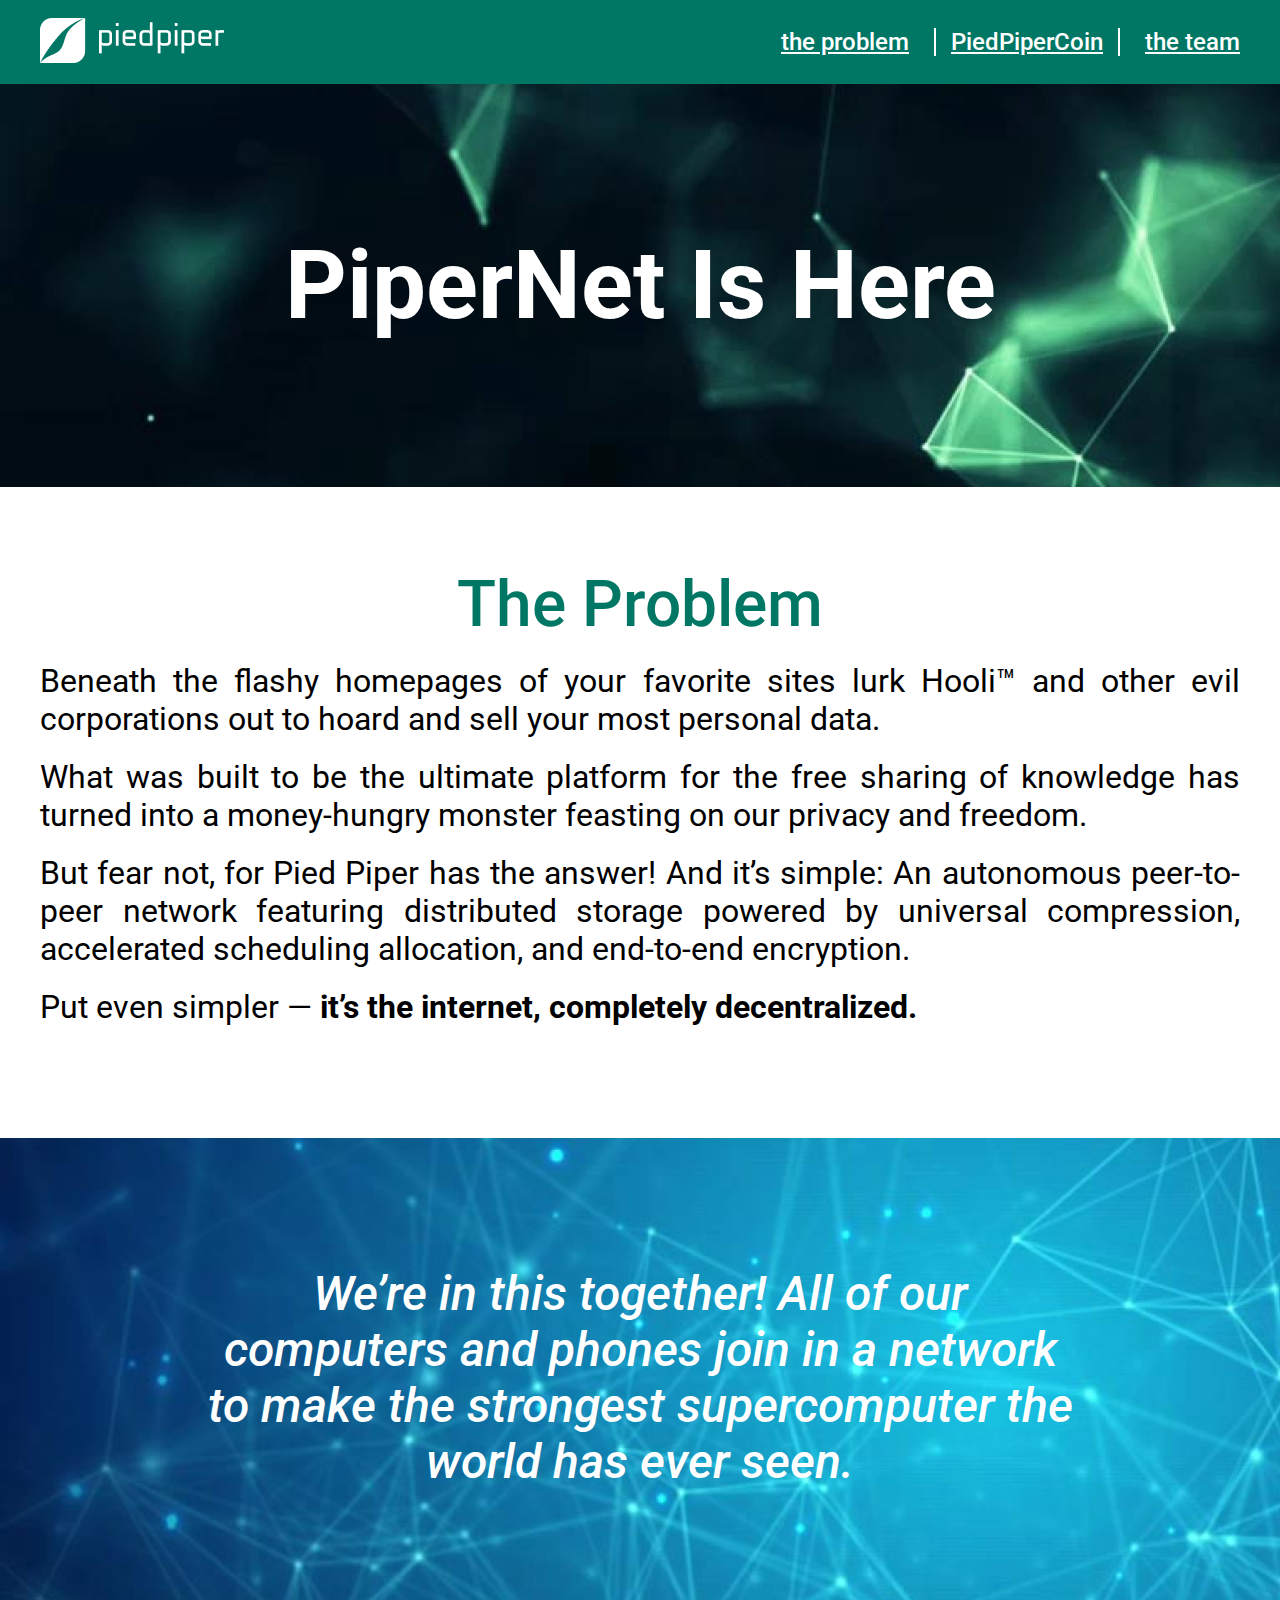
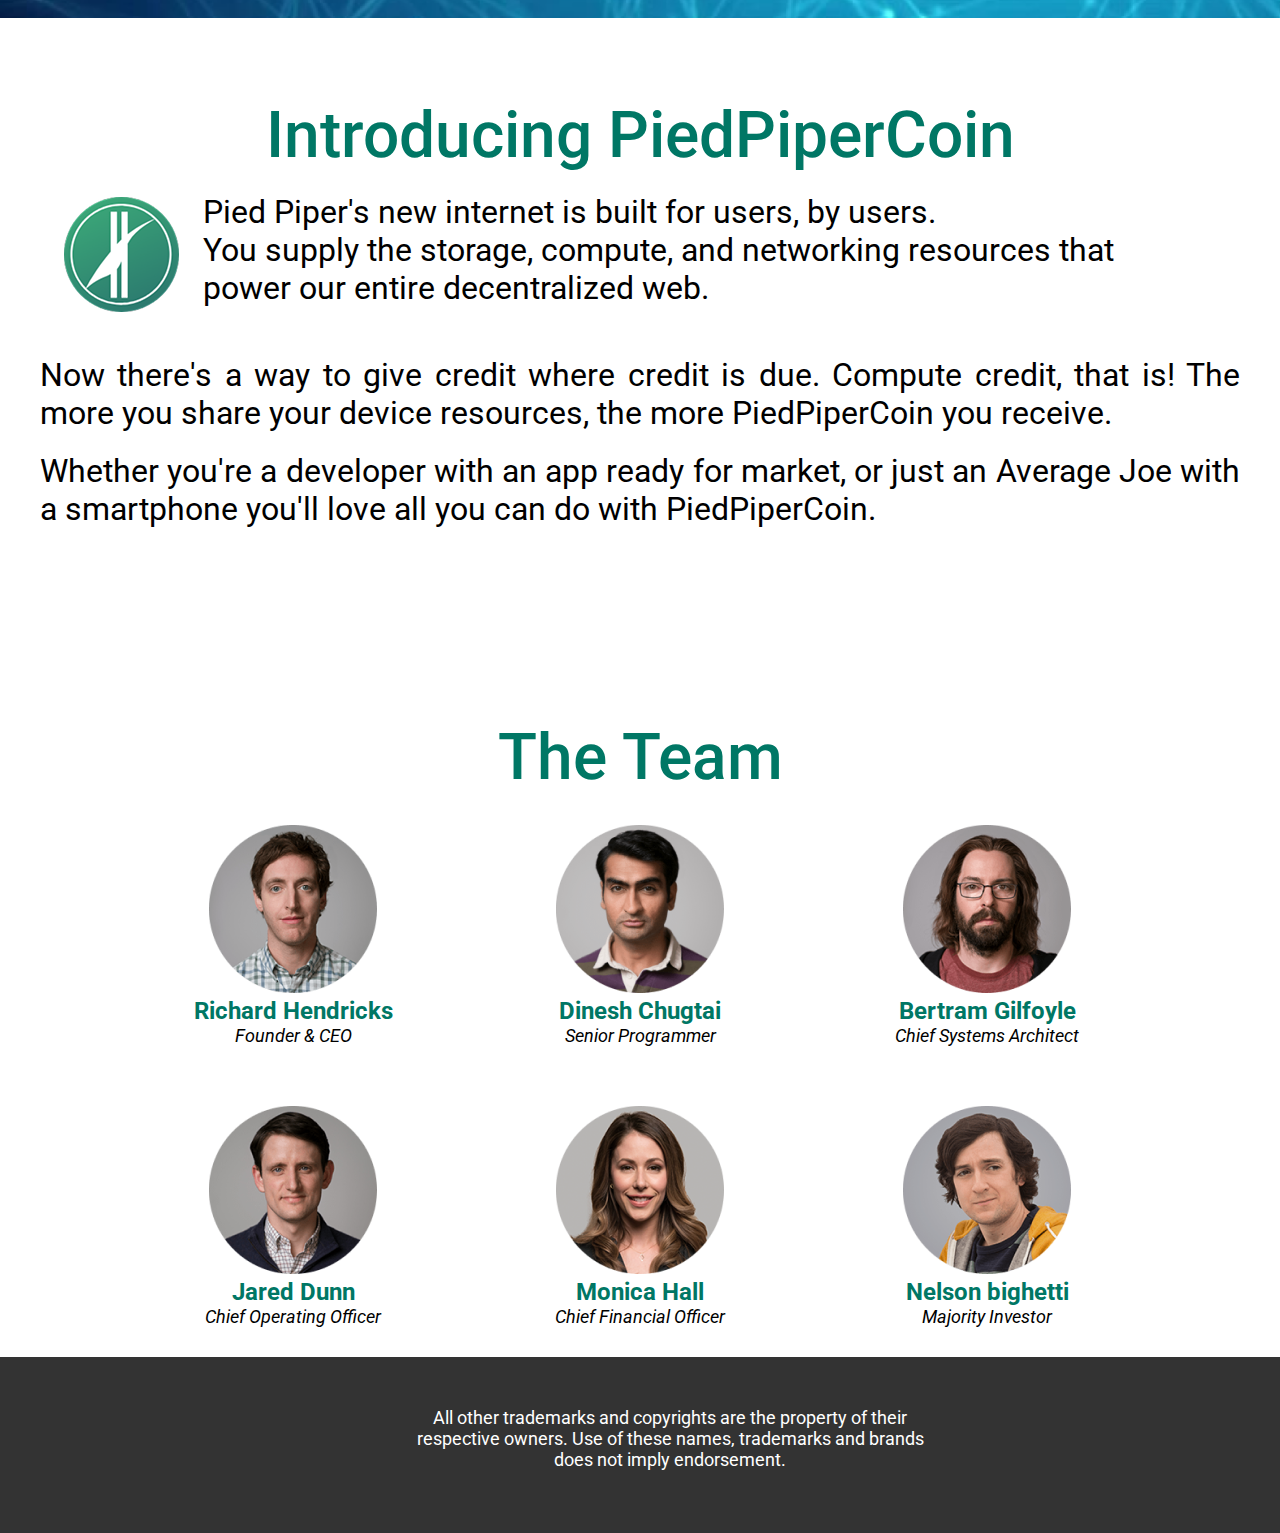
==== commit 83782796: "Rename piepernet.html to index.html" ====
--- a/index.html
+++ b/index.html
@@ -8,10 +8,16 @@
     <title>Pipernet</title>
     <link rel="stylesheet" href="pipernet.css">
     <link rel="icon" href="./picture/favicon.ico">
+
+    <link rel="preconnect" href="https://fonts.googleapis.com">
+    <link rel="preconnect" href="https://fonts.gstatic.com" crossorigin>
+    <link href="https://fonts.googleapis.com/css2?family=Roboto:ital,wght@0,100..900;1,100..900&display=swap"
+        rel="stylesheet">
+
     <script defer src="./js/header-menu.js"></script>
 </head>
 
-<body> 
+<body>
     <div class="main_wrapper">
 
         <header class="header">
@@ -30,13 +36,13 @@
                 <nav class="nav">
                     <ul class="menu__list">
                         <li class="menu__link">
-                            <a class="problem" href="#problem"> the problem </a>
+                            <a href="#problem" class="problem"> the problem </a>
                         </li>
                         <li class="menu__link">
-                            <a class="coin" href="#coin"> PiedPiperCoin</a>
+                            <a href="#coin" class="coin"> PiedPiperCoin</a>
                         </li>
                         <li class="menu__link">
-                            <a class="tean" href="#team"> the team </a>
+                            <a href="#team" class="tean"> the team </a>
                         </li>
                     </ul>
                 </nav>
@@ -51,8 +57,8 @@
                 </div>
             </section>
 
-            <section class="mean__content">
-                <h2 id="problem" class="slyleh"> The Problem </h2>
+            <section id="problem" class="mean__content marginTop">
+                <h2 class="slyleh"> The Problem </h2>
                 <div class="text">
                     <p>
                         Beneath the flashy homepages of your favorite sites lurk Hooli™ and other evil corporations
@@ -85,12 +91,12 @@
                 </p>
             </section>
 
-            <section class="mean__content">
-                <h2 id="coin" class="slyleh"> Introducing PiedPiperCoin </h2>
+            <section id="coin" class="mean__content marginTop">
+                <h2 class="slyleh"> Introducing PiedPiperCoin </h2>
 
                 <div class="textlogo">
-                    <img src="picture/PPC Logo.png" class="logomeantwo" alt="">
-                    <div class="logotext">
+                    <img src="./picture/PPCLogo.png" class="logomeantwo" alt="">
+                    <div class="text">
                         <p> Pied Piper's new internet is built for users, by users. <br>
                             You supply the storage, compute, and networking resources that <br>
                             power our entire decentralized web.
@@ -110,43 +116,43 @@
                 </div>
             </section>
 
-            <section class="team__block__content">
-                <h2 id="team" class="slyleh"> The Team </h2>
+            <section id="team" class="team__block__content marginTop">
+                <h2 class="slyleh"> The Team </h2>
 
                 <div class="team">
 
                     <div class="elem">
-                        <img class="teamphoto" src="picture/image (3).png" alt="1" />
+                        <img class="teamphoto" src="./picture/team/team1.png" alt="1" />
                         <h3 class="flname">Richard Hendricks</h3>
                         <p class="worker"> Founder & CEO</p>
                     </div>
 
                     <div class="elem">
-                        <img class="teamphoto" src="picture/image (4).png" alt="2" />
+                        <img class="teamphoto" src="./picture/team/team2.png" alt="2" />
                         <h3 class="flname"> Dinesh Chugtai </h3>
                         <p class="worker"> Senior Programmer</p>
                     </div>
 
                     <div class="elem">
-                        <img class="teamphoto" src="picture/image (7).png" alt="3" />
+                        <img class="teamphoto" src="./picture/team/team3.png" alt="3" />
                         <h3 class="flname"> Bertram Gilfoyle</h3>
                         <p class="worker">Chief Systems Architect</p>
                     </div>
 
                     <div class="elem">
-                        <img class="teamphoto" src="picture/image (5).png" alt="4" />
+                        <img class="teamphoto" src="./picture/team/team4.png" alt="4" />
                         <h3 class="flname"> Jared Dunn</h3>
                         <p class="worker">Chief Operating Officer</p>
                     </div>
 
                     <div class="elem">
-                        <img class="teamphoto" src="picture/image (6).png" alt="5" />
+                        <img class="teamphoto" src="./picture/team/team5.png" alt="5" />
                         <h3 class="flname"> Monica Hall</h3>
                         <p class="worker">Chief Financial Officer</p>
                     </div>
 
                     <div class="elem">
-                        <img class="teamphoto" src="picture/image (8).png" alt="6" />
+                        <img class="teamphoto" src="./picture/team/team6.png" alt="6" />
                         <h3 class="flname"> Nelson bighetti</h3>
                         <p class="worker">Majority Investor</p>
                     </div>
--- a/pipernet.css
+++ b/pipernet.css
@@ -1,3 +1,444 @@
+* {
+    margin: 0;
+    padding: 0;
+}
+
+html,
+body {
+    height: 100%;
+    background: #ffffff;
+    font-family: "Roboto", sans-serif;
+    font-weight: 300;
+    color: #060606;
+}
+
+[class*="__content"] {
+    max-width: 1200px;
+    margin: 0 auto;
+    padding: 0px 15px;
+}
+
+.main_wrapper {
+    min-height: 100%;
+    width: 100%;
+    margin: 0 auto;
+    display: flex;
+    flex-direction: column;
+    overflow: clip;
+}
+
+.main {
+    flex: 1 1 auto;
+    display: flex;
+    flex-direction: column;
+    align-items: center;
+}
+
+/* ############################################################# */
+/* header ###################################################### */
+.header {
+    position: fixed;
+    top: 0;
+    left: 0;
+    z-index: 0;
+    height: 84px;
+    width: 100%;
+    background: #007765;
+}
+
+.header__content {
+    max-width: 1200px;
+    height: 100%;
+    margin: 0 auto;
+    display: flex;
+    justify-content: space-between;
+    align-items: center;
+    flex-direction: row;
+}
+
+.image {
+    display: flex;
+    justify-content: center;
+    align-items: center;
+    z-index: 4;
+}
+
+.nav {
+    display: flex;
+    justify-content: center;
+    align-items: center;
+}
+
+.nav a {
+    font-family: 'Roboto';
+    font-style: normal;
+    font-weight: 500;
+    font-size: 24px;
+
+    color: #FFFFFF;
+    justify-content: right;
+    text-align: right;
+}
+
+.menu__list {
+    display: flex;
+    justify-content: center;
+    align-items: center;
+    flex-direction: row;
+}
+
+.menu__link {
+    display: flex;
+    align-items: center;
+    justify-content: center;
+    text-align: center;
+    text-decoration: none;
+    list-style-type: none;
+}
+
+.coin {
+    margin: 0 10px;
+}
+
+.coin::before {
+    content: '';
+    width: 1px;
+    height: 29px;
+    background: #ffffff;
+    margin: 0 15px;
+    padding: 0 1px;
+}
+
+.coin::after {
+    content: '';
+    width: 1px;
+    height: 29px;
+    background: #ffffff;
+    margin: 0 15px;
+    padding: 0 1px;
+}
+
+/* burger ##################################### */
+
+.header__burger-btn {
+    width: 48px;
+    height: 48px;
+    border: none;
+    background: #007765;
+    position: relative;
+    display: none;
+    z-index: 6;
+}
+
+.header__burger-btn span {
+    position: absolute;
+    width: 40px;
+    height: 4px;
+    background: #022203;
+    left: 2px;
+    transition: transform .5s, opacity .5, background-color .5s;
+}
+
+.header__burger-btn span:nth-child(1) {
+    transform: translateY(-15px);
+}
+
+.header__burger-btn span:nth-child(3) {
+    transform: translateY(15px);
+}
+
+
+.header.open .header__burger-btn span {
+    background-color: #ffffff;
+}
+
+.header.open .header__burger-btn span:nth-child(1) {
+    transform: translateY(0) rotate(45deg);
+}
+
+.header.open .header__burger-btn span:nth-child(2) {
+    opacity: 0;
+}
+
+.header.open .header__burger-btn span:nth-child(3) {
+    transform: translateY(0) rotate(-45deg);
+}
+
+@media (max-width: 992px) {
+
+    .header__burger-btn {
+        display: block;
+        position: absolute;
+        right: 20px;
+    }
+
+    .nav {
+        position: absolute;
+        display: flex;
+        justify-content: center;
+        left: -450px;
+        top: 0;
+        width: 400px;
+        height: 400px;
+        background: #02221df0;
+        padding: 80px 20px 20px 20px;
+        transition: transform .8s;
+    }
+
+    .menu__list {
+        display: block;
+    }
+
+    .menu__link {
+        display: flex;
+        align-items: center;
+        justify-content: center;
+        text-align: center;
+        margin: 15px 0;
+    }
+
+    .header.open .nav {
+        transform: translateX(100%);
+    }
+}
+
+
+/* ###################################################### */
+/* title ################################################ */
+.title {
+    background-image: url('./picture/main.png');
+    background-size: cover;
+    width: 100%;
+    height: 403px;
+    margin-top: 84px;
+}
+
+.title .here {
+    display: flex;
+    align-items: center;
+    justify-content: center;
+    height: 100%;
+    text-align: center;
+    font-size: 48px;
+    line-height: 83px;
+    color: #FFFFFF;
+}
+
+.slyleh {
+    font-family: 'Roboto';
+    font-style: normal;
+    font-weight: 500;
+    font-size: 64px;
+    text-align: center;
+    margin-bottom: 0px;
+    color: #007765;
+    margin: 0px;
+}
+
+.text p {
+    font-family: 'Roboto';
+    font-style: normal;
+    font-weight: 400;
+    font-size: 32px;
+    margin: 20px 0px;
+    color: #000000;
+}
+
+/* ###################################################################### */
+/* mean and citate ###################################################### */
+
+.marginTop {
+    padding-top: 80px;
+}
+
+.mean__content {
+    display: flex;
+    justify-content: center;
+    text-align: justify;
+    flex-direction: column;
+    margin-bottom: 92px;
+}
+
+.citate {
+    background-image: url('./picture/citate.png');
+    background-size: cover;
+    width: 100%;
+}
+
+.pcitate {
+    padding: 128px 0;
+    font-family: 'Roboto';
+    font-style: italic;
+    font-weight: 500;
+    font-size: 48px;
+    line-height: 56px;
+    text-align: center;
+    color: #FFFFFF;
+}
+
+.textlogo {
+    display: inline-flex;
+}
+
+.logomeantwo {
+    padding: 24px;
+    width: 115px;
+    height: 115px;
+}
+
+/* ###################################################################### */
+/* team ################################################################# */
+.team {
+    justify-content: center;
+    text-align: center;
+}
+
+.elem {
+    display: inline-block;
+    margin: 30px;
+    width: 283px;
+}
+
+.teamphoto {
+    width: 168px;
+    height: 168px;
+}
+
+.flname {
+    font-weight: 700;
+    font-size: 24px;
+    color: #007765;
+}
+
+.worker {
+    font-family: 'Roboto';
+    font-style: italic;
+    font-weight: 400;
+    font-size: 18px;
+    line-height: 21px;
+    text-align: center;
+    color: #000000;
+}
+
+/* ###################################################################### */
+/* footer ############################################################### */
+.footer {
+    background: #333333;
+    height: 176px;
+    width: 100%;
+}
+
+.footer__content {
+    max-width: 1200px;
+    height: 100%;
+}
+
+.par-footer {
+    color: #FFFFFF;
+    font-family: 'Roboto';
+    font-style: normal;
+    font-weight: 400;
+    font-size: 18px;
+    line-height: 21px;
+    padding: 50px 0 0 60px;
+    text-align: center;
+}
+
+/* ###################################################################### */
+/* media ############################################################### */
+
+
+@media (max-width: 992px) {
+    .slyleh {
+        font-size: 44px;
+    }
+    p {
+        font-family: 'Roboto';
+        font-style: normal;
+        font-weight: 400;
+        font-size: 22px;
+        color: #000000;
+    }
+    .pcitate {
+        font-size: 38px;
+        line-height: 46px;
+        padding: 60px 15px;
+    }
+}
+
+
+
+
+
+
+
+
+
+
+
+
+
+
+
+
+
+
+
+
+
+
+
+
+
+
+
+
+
+
+
+
+
+
+
+
+
+
+
+
+
+
+
+
+
+
+
+
+
+
+
+
+
+
+
+
+
+
+
+
+
+
+
+
+
+
+
+
+
+
+
+
+/* ======= */
+/* 
 html,
 body {
     height: 100%;
@@ -20,16 +461,13 @@
 
 .main {
     flex: 1 1 auto;
-}
-
-[class*="__content"] {
-    max-width: 1200px;
-    margin: 0 auto;
-    padding: 0px 15px;
-}
+} */
+
+
 
 /* ######################################################################## */
 /* header ################################################################# */
+/* 
 .header {
     position: fixed;
     top: 0;
@@ -110,10 +548,11 @@
     background: #ffffff;
     margin: 0 15px;
     padding: 0 1px;
-}
+} */
 
 /* burger ##################################### */
 
+/* 
 .header__burger-btn {
     width: 48px;
     height: 48px;
@@ -144,9 +583,6 @@
 
 .header.open .header__burger-btn span {
     background-color: #ffffff;
-}
-
-.header.open .header__burger-btn {
 }
 
 .header.open .header__burger-btn span:nth-child(1) {
@@ -196,13 +632,13 @@
     .header.open .nav {
         transform: translateX(100%);
     }
-}
+}  */
 
 /* ###################################################################### */
 /* title ################################################################ */
+/* 
 .title {
-    background-image: url('./picture/image1.png');
-    width: 100%;
+    background-image: url('./picture/main.png');
 }
 
 .title .here {
@@ -223,16 +659,17 @@
     color: #007765;
 }
 
-p {
+.text p {
     font-family: 'Roboto';
     font-style: normal;
     font-weight: 400;
     font-size: 32px;
     color: #000000;
-}
+} */
 
 /* ###################################################################### */
 /* mean and citate ###################################################### */
+/* 
 .mean__content {
     display: flex;
     justify-content: center;
@@ -241,8 +678,7 @@
 }
 
 .citate {
-    background-image: url('./picture/image2.png');
-    width: 100%;
+    background: url('./picture/citate.png');
 }
 
 .pcitate {
@@ -266,8 +702,17 @@
     height: 115px;
 }
 
+.text p {
+    font-family: 'Roboto';
+    font-style: normal;
+    font-weight: 400;
+    font-size: 32px;
+    color: #000000;
+} */
+
 /* ###################################################################### */
 /* team ################################################################# */
+/* 
 .team {
     justify-content: center;
     text-align: center;
@@ -298,10 +743,11 @@
     line-height: 21px;
     text-align: center;
     color: #000000;
-}
+} */
 
 /* ###################################################################### */
 /* footer ############################################################### */
+/* 
 .footer {
     background: #333333;
     height: 176px;
@@ -322,10 +768,11 @@
     line-height: 21px;
     padding: 50px 0 0 60px;
     text-align: center;
-}
+} */
 
 /* ###################################################################### */
 /* media ############################################################### */
+/* 
 @media (max-width: 992px) {
     .slyleh {
         font-size: 44px;
@@ -342,4 +789,4 @@
         line-height: 46px;
         padding: 60px 15px;
     }
-}
+} */
